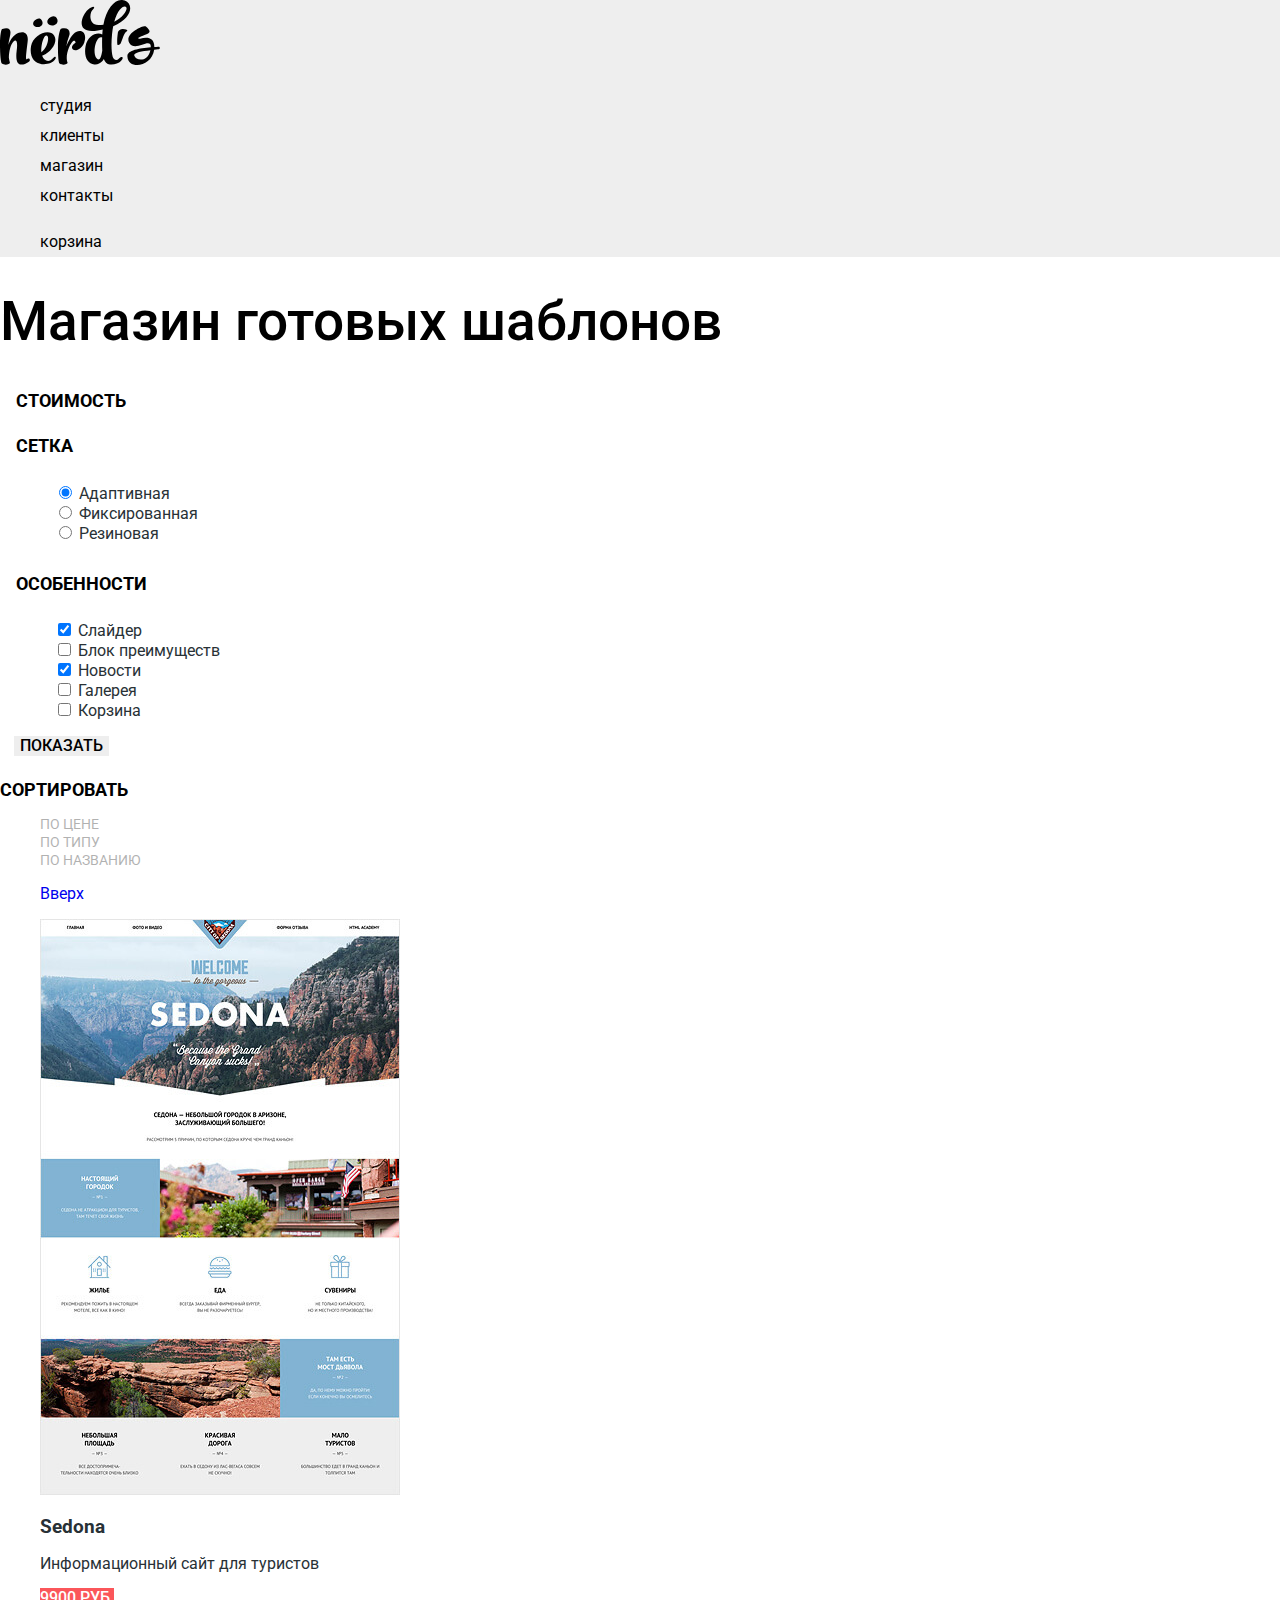
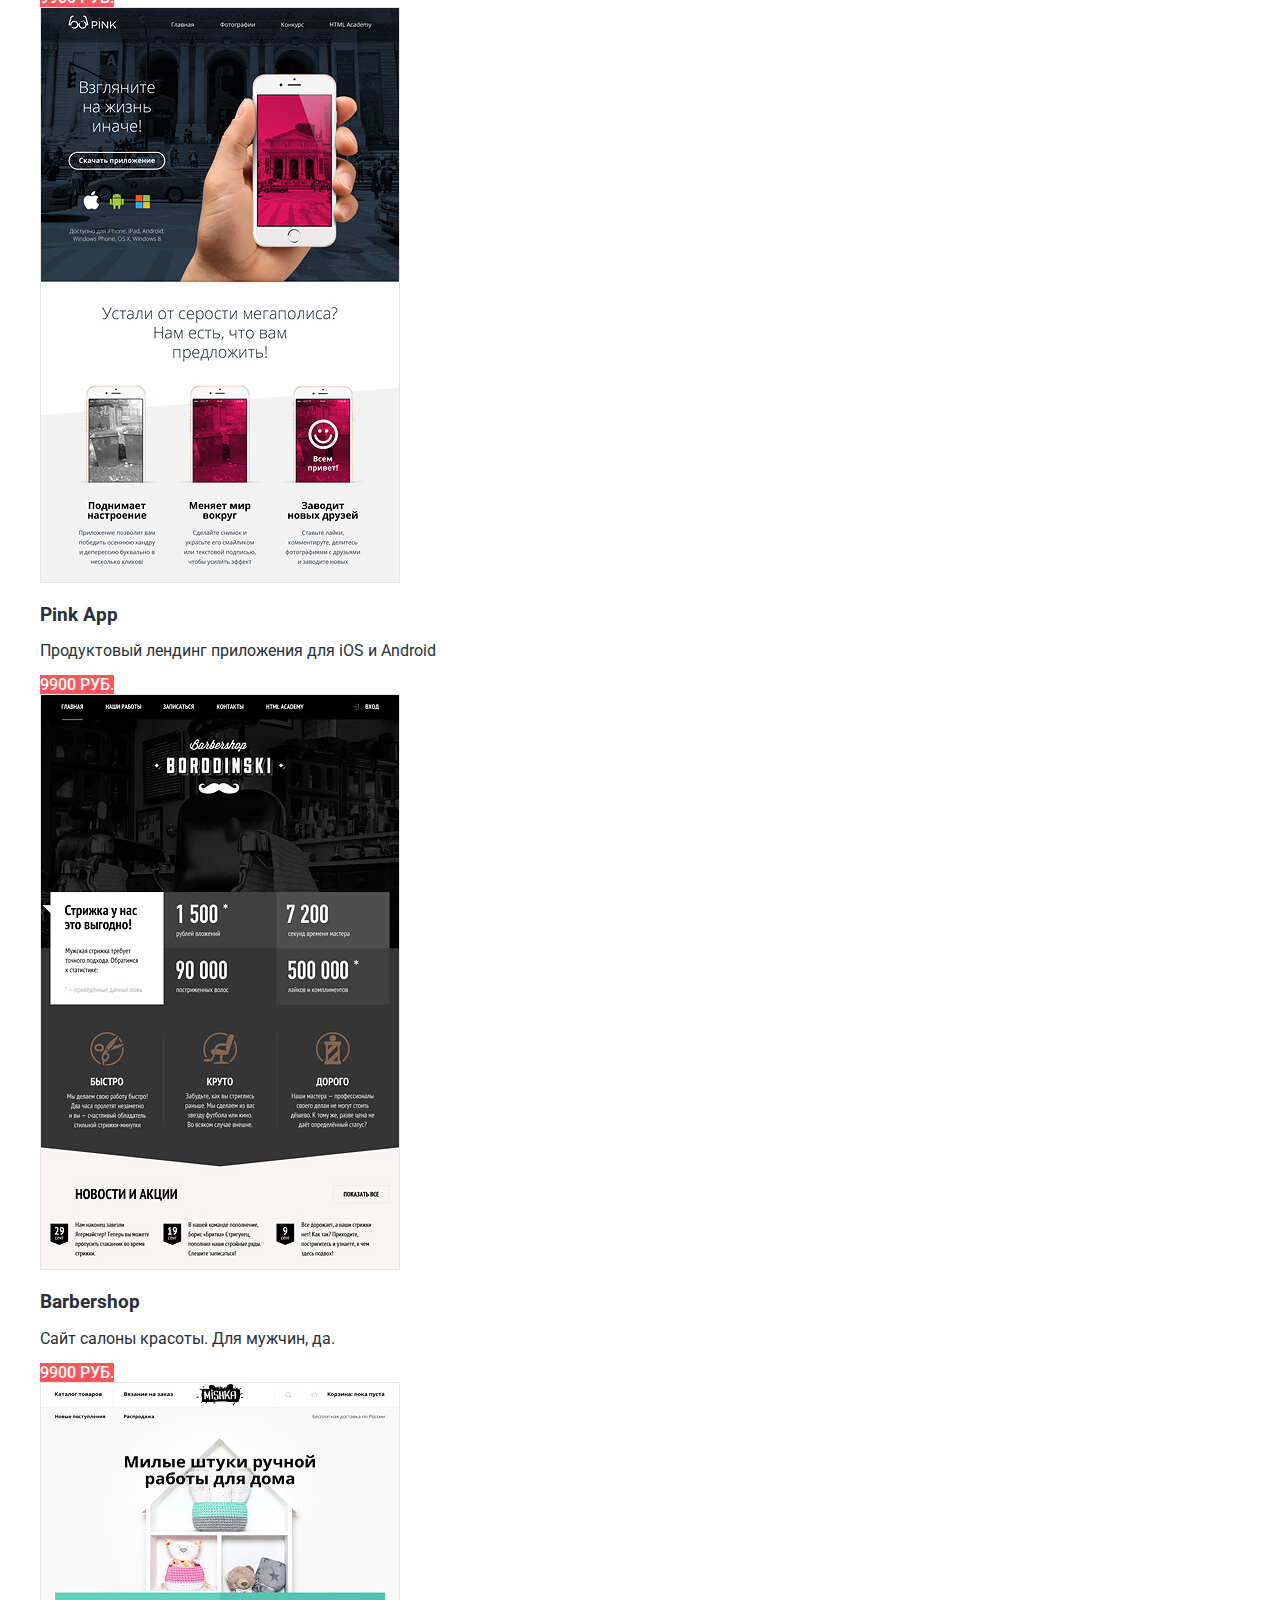
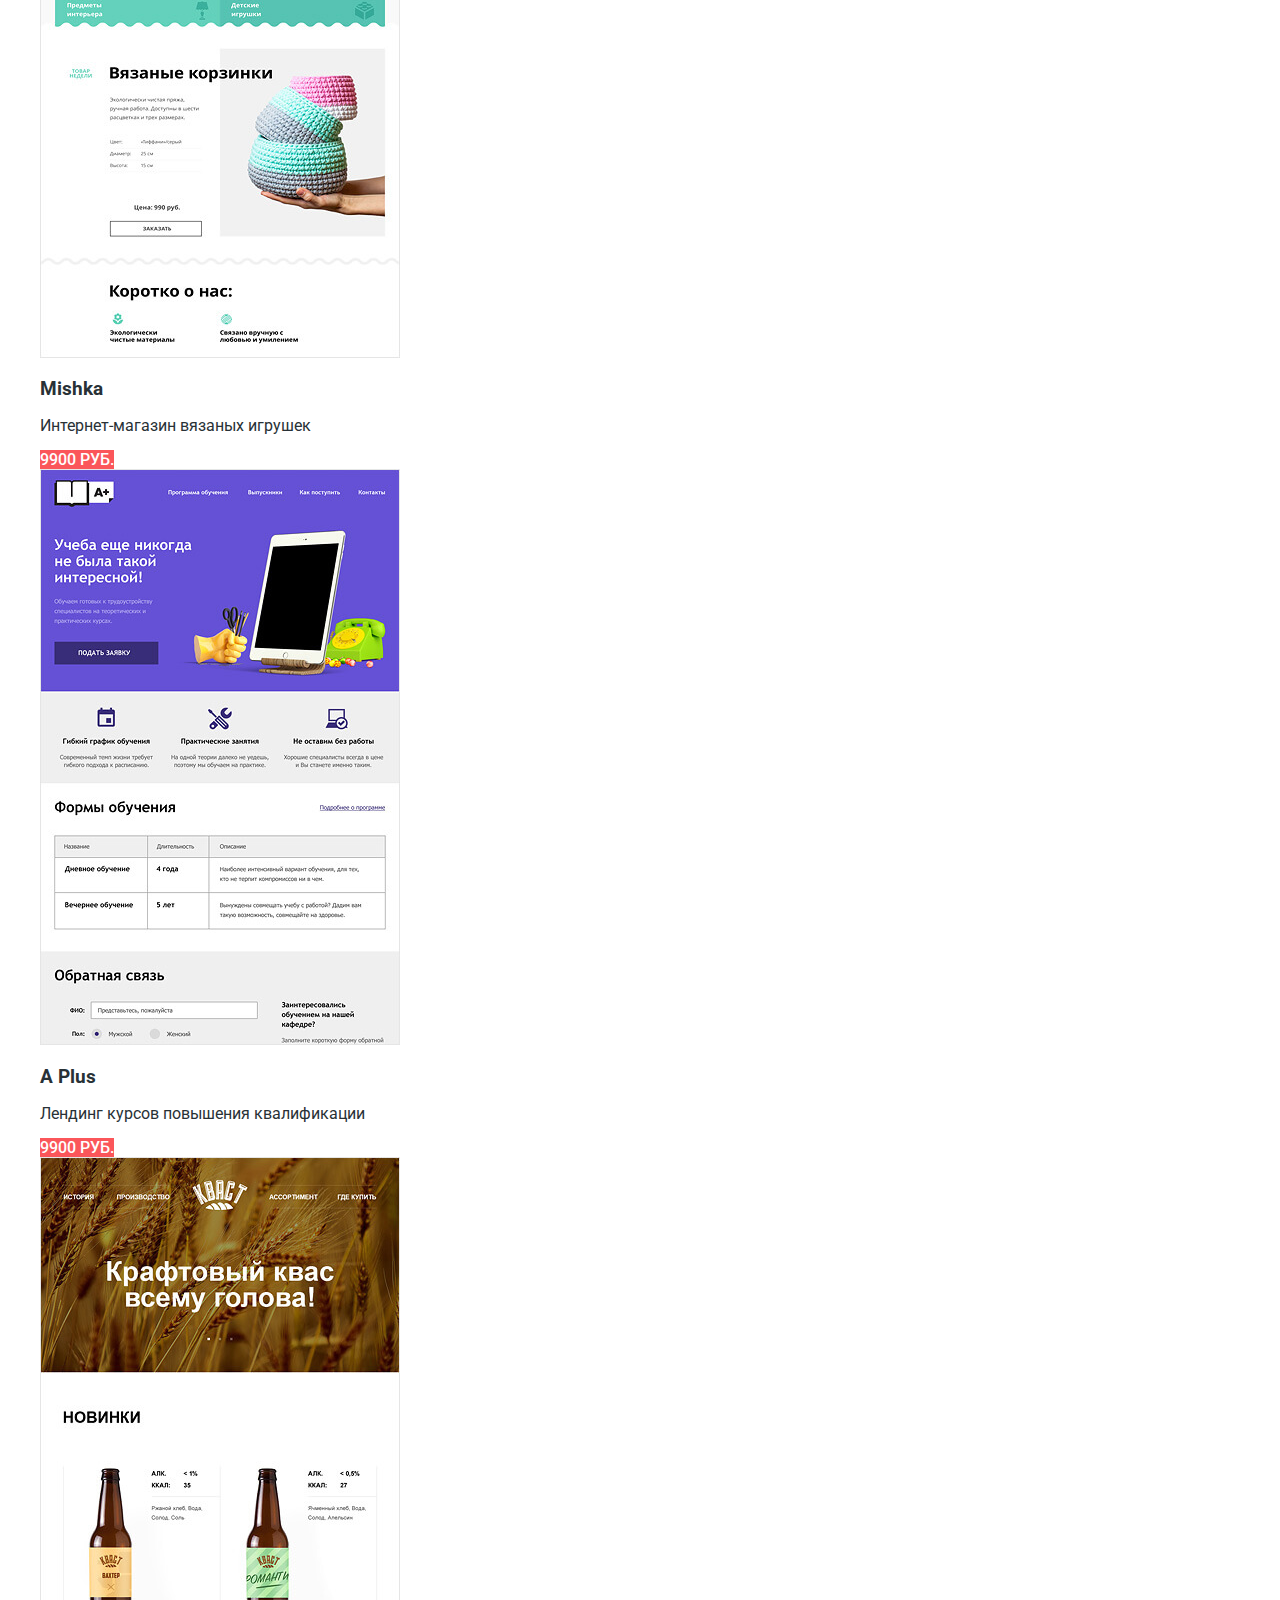
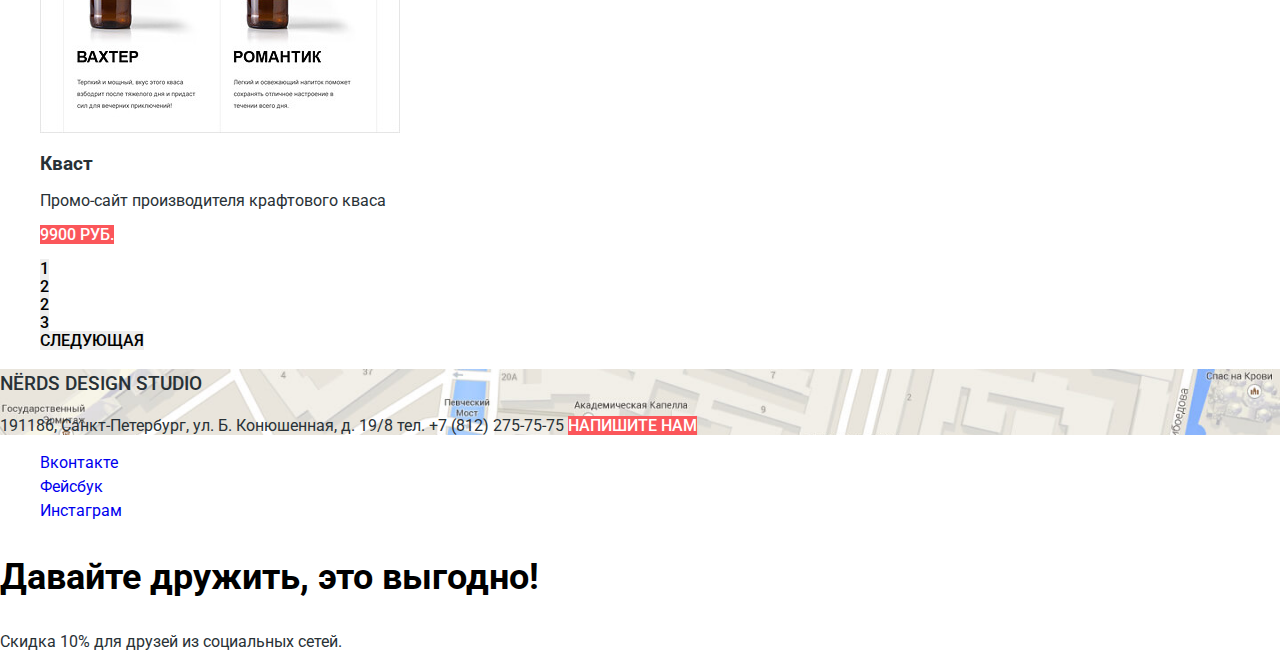
==== catalog.html @ 35319eb2 "2" ====
<!DOCTYPE html>
<html lang="ru">
	<head>
		<meta charset="UTF-8">
		<title>Дизайн студия Нёрдс - Каталог</title>
		<link href="https://fonts.googleapis.com/css?family=Roboto:400,500,700&amp;subset=cyrillic" rel="stylesheet">
		<link href="css/normalize.css" rel="stylesheet">
		<link href="css/style.css" rel="stylesheet">
	</head>
	<body class="inner-page">
		<header class="main-header">
			<nav class="main-nav">
				<a class="main-header-logo" href="index.html"><img src="img/logo.svg" width="160" height="65" alt="Логотип дизайн студии Нёрдс"></a>
				<ul class="site-nav">
					<li><a href="#">студия</a></li>
					<li><a href="#">клиенты</a></li>
					<li><a>магазин</a></li>
					<li><a href="#">контакты</a></li>
				</ul>
				<ul class="user-nav">
					<li><a href="#">корзина</a></li>
				</ul>
			</nav>
		</header>
		<main class="container">
			<h1>Магазин готовых шаблонов</h1>
			<section class="filters">
				<h2 class="invisible">Фильтры товаров</h2>
				<form class="filter" method="get" action="https://echo.htmlacademy.ru">
					<fieldset>
						<legend>Стоимость</legend>
					</fieldset>
					<fieldset>
						<legend>Сетка</legend>
						<ul class="filter-list">
							<li class="filter-option">
								<input class="filter-input" type="radio" name="layout" value="adaptive" id="filter-adaptive" checked>
                <label for="filter-adaptive">Адаптивная</label>
							</li>
							<li class="filter-option">
								<input class="filter-input" type="radio" name="layout" value="fixed" id="filter-fixed">
                <label for="filter-fixed">Фиксированная</label>
							</li>
							<li class="filter-option">
								<input class="filter-input" type="radio" name="layout" value="responsive" id="filter-responsive">
                <label for="filter-responsive">Резиновая</label>
							</li>
						</ul>
					</fieldset>
					<fieldset>
						<legend>Особенности</legend>
						<ul class="filter-list">
							<li class="filter-option">
								<input class="filter-input" type="checkbox" name="slider" id="filter-slider" checked>
								<label for="filter-slider">Слайдер</label>
							</li>
							<li class="filter-option">
								<input class="filter-input" type="checkbox" name="features" id="filter-features">
								<label for="filter-features">Блок преимуществ</label>
							</li>
							<li class="filter-option">
								<input class="filter-input" type="checkbox" name="news" id="filter-news" checked>
								<label for="filter-news">Новости</label>
							</li>
							<li class="filter-option">
								<input class="filter-input" type="checkbox" name="galery" id="filter-galery">
								<label for="filter-galery">Галерея</label>
							</li>
							<li class="filter-option">
								<input class="filter-input" type="checkbox" name="cart" id="filter-cart">
								<label for="filter-cart">Корзина</label>
							</li>
						</ul>
						<button type="submit" class="btn filter-btn">Показать</button>
					</fieldset>
				</form>
			</section>
			<section class="sorting">
				<h2>Сортировать</h2>
				<ul class="sorting-list">
					<li class="sorting-item"><a href="#">по цене</a></li>
					<li class="sorting-item"><a href="#">по типу</a></li>
					<li class="sorting-item"><a href="#">по названию</a></li>
				</ul>
				<ul class="sorting-control">
					<li><a href="#" class="sort-down">Вверх</a></li>
					<li><a href="#" class="sort-up"></a></li> 
				</ul>
			</section>
			<section class="catalog">
				<h2 class="invisible">Каталог</h2>
				<ul class="catalog-list">
					<li class="catalog-item">
						<img src="img/img-sedona.jpg" width="360" height="597" alt="Макет сайта Sedona">
						<div class="item-details">
							<h3>Sedona</h3>
							<p>Информационный сайт для туристов</p>
							<a class="btn price-btn" href="#">9900 pуб.</a>
						</div>
					</li>
					<li class="catalog-item">
						<img src="img/img-pink.jpg" width="360" height="597" alt="Макет сайта Pink App">
						<div class="item-details">
							<h3>Pink App</h3>
							<p>Продуктовый лендинг приложения для iOS и Android</p>
							<a class="btn price-btn" href="#">9900 pуб.</a>
						</div>
					</li>
					<li class="catalog-item">
						<img src="img/img-barbershop.jpg" width="360" height="597" alt="Макет сайта Barbershop Borodinski">
						<div class="item-details">
							<h3>Barbershop</h3>
							<p>Сайт салоны красоты. Для мужчин, да.</p>
							<a class="btn price-btn" href="#">9900 pуб.</a>
						</div>
					</li>
					<li class="catalog-item">
						<img src="img/img-mishka.jpg" width="360" height="597" alt="Макет сайта Mishka">
						<div class="item-details">
							<h3>Mishka</h3>
							<p>Интернет-магазин вязаных игрушек</p>
							<a class="btn price-btn" href="#">9900 pуб.</a>
						</div>
					</li>
					<li class="catalog-item">
						<img src="img/img-aplus.jpg" width="360" height="597" alt="Макет сайта A Plus">
						<div class="item-details">
							<h3>A Plus</h3>
							<p>Лендинг курсов повышения квалификации</p>
							<a class="btn price-btn" href="#">9900 pуб.</a>
						</div>
					</li>
					<li class="catalog-item">
						<img src="img/img-kvast.jpg" width="360" height="597" alt="Макет сайта Кваст">
						<div class="item-details">
							<h3>Кваст</h3>
							<p>Промо-сайт производителя крафтового кваса</p>
							<a class="btn price-btn" href="#">9900 pуб.</a>
						</div>
					</li>
				</ul>
				<ul class="pagination-list">
					<li><a class="btn" href="#">1</a></li>
					<li><a class="btn" href="#">2</a></li>
					<li><a class="btn" href="#">2</a></li>
					<li><a class="btn" href="#">3</a></li>
					<li><a class="btn next-page" href="#">Следующая</a></li>
				</ul>
			</section>
			<section class="map">
				<h2 class="invisible">Карта проезда</h2>
				<div class="address-box">
					<h3>NЁRDS DESIGN STUDIO</h3>
					<span>191186, Санкт-Петербург, ул. Б. Конюшенная, д. 19/8</span>
					<span>тел. +7 (812) 275-75-75</span>
					<a class="btn modal-btn" href="write-us">Напишите нам</a>
				</div>
			</section>
		</main>
		<footer class="main-footer">
			<div class="footer-socials">
				<ul class="social-list">
					<li><a class="social-btn" href="#">Вконтакте</a></li>
					<li><a class="social-btn" href="#">Фейсбук</a></li>
					<li><a class="social-btn" href="#">Инстаграм</a></li>
				</ul>
			</div>
			<div class="footer-promo">
				<p class="bold-text">Давайте дружить, это выгодно!</p>
				<p>Скидка 10% для друзей из социальных сетей.</p>
			</div>
		</footer>
	</body>
</html>
---- css/style.css ----
body {
	margin: 0;
	padding: 0;

	font-family: "Roboto", sans-serif;
	font-size: 16px;
	line-height: 24px;
	font-weight: 400;
	color: #283136;
	
	background-color: #fff;
}

/***********************************Общие стили***********************************/

a {
	text-decoration: none;
}

.btn {
	font: inherit;
	text-transform: uppercase;
	line-height: 18px;
	font-weight: 500;
	color: #fff;
	
	background-color: #fb565a;
}

.btn:hover,
.btn:focus {
	background-color: #e74246;
}

.btn:active {
	color: rgba(255,255,255,0.3);
	
	background-color: #d7373b;
	box-shadow: inset 0 3px 0 rgba(0,1,1,0.1);
}

img {
  max-width: 100%;
  height: auto;
}

.invisible:not(:focus):not(:active),
input[type="checkbox"].invisible,
input[type="radio"].invisible,
.invisible:not(:focus):active {
  position: absolute;

  width: 1px;
  height: 1px;
  margin: -1px;
  border: 0;
  padding: 0;

  white-space: nowrap;

  -webkit-clip-path: inset(100%);

          clip-path: inset(100%);
  clip: rect(0 0 0 0);
  overflow: hidden;
}
/***********************************Футер***********************************/

.main-nav {
	line-height: 30px;	

	background-color: #eee;
}

.site-nav,
.user-nav {
	list-style: none;
}

.main-nav a {
	color: #000;
}

.site-nav a:hover,
.user-nav a:hover,
.site-nav a:focus,
.user-nav a:focus {
	color: #fb565a;
}

.site-nav a:active,
.user-nav a:active {
	color: #000;
	opacity: 0.3;
}

/********************************Слайдер - Преимущества************************/

.slider {
	background-color: #eee;
}

.slider-list {
	list-style: none;
}

.slider-list h3 {
	font-size: 55px;
	line-height: 55px;
	font-weight: 500;
	color: #000;
}

/****************************************Наши услуги************************/

.service-list {
	list-style: none;
	
	border-bottom: 2px solid #eeeeee;
}

.service-list h3 {
	font-size: 24px;
	line-height: 30px;
	font-weight: 700;
	text-transform: uppercase;
	color: #000;
}

.sevice-item:first-of-type .service-btn{
	background-color: #fb565a;
}

.sevice-item:first-of-type .service-btn:hover,
.sevice-item:first-of-type .service-btn:focus {
	background-color: #e74246;
}

.sevice-item:first-of-type .service-btn:active {
	background-color: #d7373b;
}

.sevice-item:nth-of-type(2) .service-btn{
	background-color: #00ca74;
}

.sevice-item:nth-of-type(2) .service-btn:hover,
.sevice-item:nth-of-type(2) .service-btn:focus {
	background-color: #00bc6c;
}

.sevice-item:nth-of-type(2) .service-btn:active {
	background-color: #00aa62;
}

.sevice-item:last-of-type .service-btn{
	background-color: #efc84a;
}

.sevice-item:last-of-type .service-btn:hover,
.sevice-item:last-of-type .service-btn:focus {
	background-color: #eab534;
}

.sevice-item:last-of-type .service-btn:active {
	background-color: #e5a722;
}

/******************************Коротко о дизайн студии Нёрдс************************/

.tagline {
	font-size: 45px;
	line-height: 45px;
	font-weight: 500;
	color: #000;
}

.studio-about h3 {
	text-transform: uppercase;
	color: #000;
}

.order-list,
.number-list {
	list-style: none;
}

.number-list .percent {
	font-size: 45px;
	line-height: 10,06px;
	font-weight: 700;
	color: #000;
}

.logo-list {
	list-style: none;
	border-top: 2px solid #eeeeee;
	border-bottom: 2px solid #eeeeee;
}


/******************************Каталог**********************************/
.inner-page .container {
	line-height: 18px;
}

.inner-page h1 {
	font-size: 55px;
	line-height: 55px;
	color: #000;
	font-weight: 500;
}

/******************************Каталог-Фильтры**********************************/

.filter {
}

.filter fieldset {
	border: none;
}

.filter legend {
	font-size: 18px;
	line-height: 30px;
	color: #000;
	font-weight: 700;
	text-transform: uppercase;
}

.filter .filter-list {
	list-style: none;
}

.filter-btn {
	color: #000;
	
	background-color: #eee;
	border: none;
}

.filter-btn:hover,
.filter-btn:focus {
	background-color: #dfdfdf;
}

.filter-btn:active {
	color: rgba(0,0,0,0.3);
	
	background-color: #d5d5d5;
}
/******************************Каталог-Сортировка********************************/

.sorting h2 {
	font-size: 18px;
	line-height: 18px;
	color: #000;
	font-weight: 700;
	text-transform: uppercase;
}

.sorting-list,
.sorting-control {
	list-style: none;
}

.sorting-item a {
	color: #000;
	font-size: 14px;
	text-transform: uppercase;
	opacity: 0.3;
}

.sorting-item a:hover,
.sorting-item a:focus {
	opacity: 0.6;
}

.sorting-item a:active {
	opacity: 1;
}

/******************************Каталог-Каталог********************************/

.catalog-list {
	list-style: none;
}

.pagination-list {
	list-style: none;
}

.pagination-list .btn {
	color: #000;
	
	background-color: #eee;
}

.pagination-list .btn:hover,
.pagination-list .btn:focus {
	background-color: #dfdfdf;
}

.pagination-list .btn:active {
	color: rgba(0,0,0,0.3);
	
	background-color: #d5d5d5;
}

/******************************Карта**********************************/

.map {
	background-color: #eee;
	background-image: url("../img/map.jpg");
	background-position: 0 0;
	background-repeat: no-repeat;
	background-size: cover;
}

.address-box h3 {
	line-height: 30px;
	font-weight: 500;
	text-transform: uppercase;
}
/******************************Футер**********************************/

.social-list {
	list-style: none;
}


.footer-promo .bold-text {
	color: #000;
	font-size: 36px;
	line-height: 36px;
	font-weight: 700;
}

.footer-promo p {
	line-height: 22px;
}
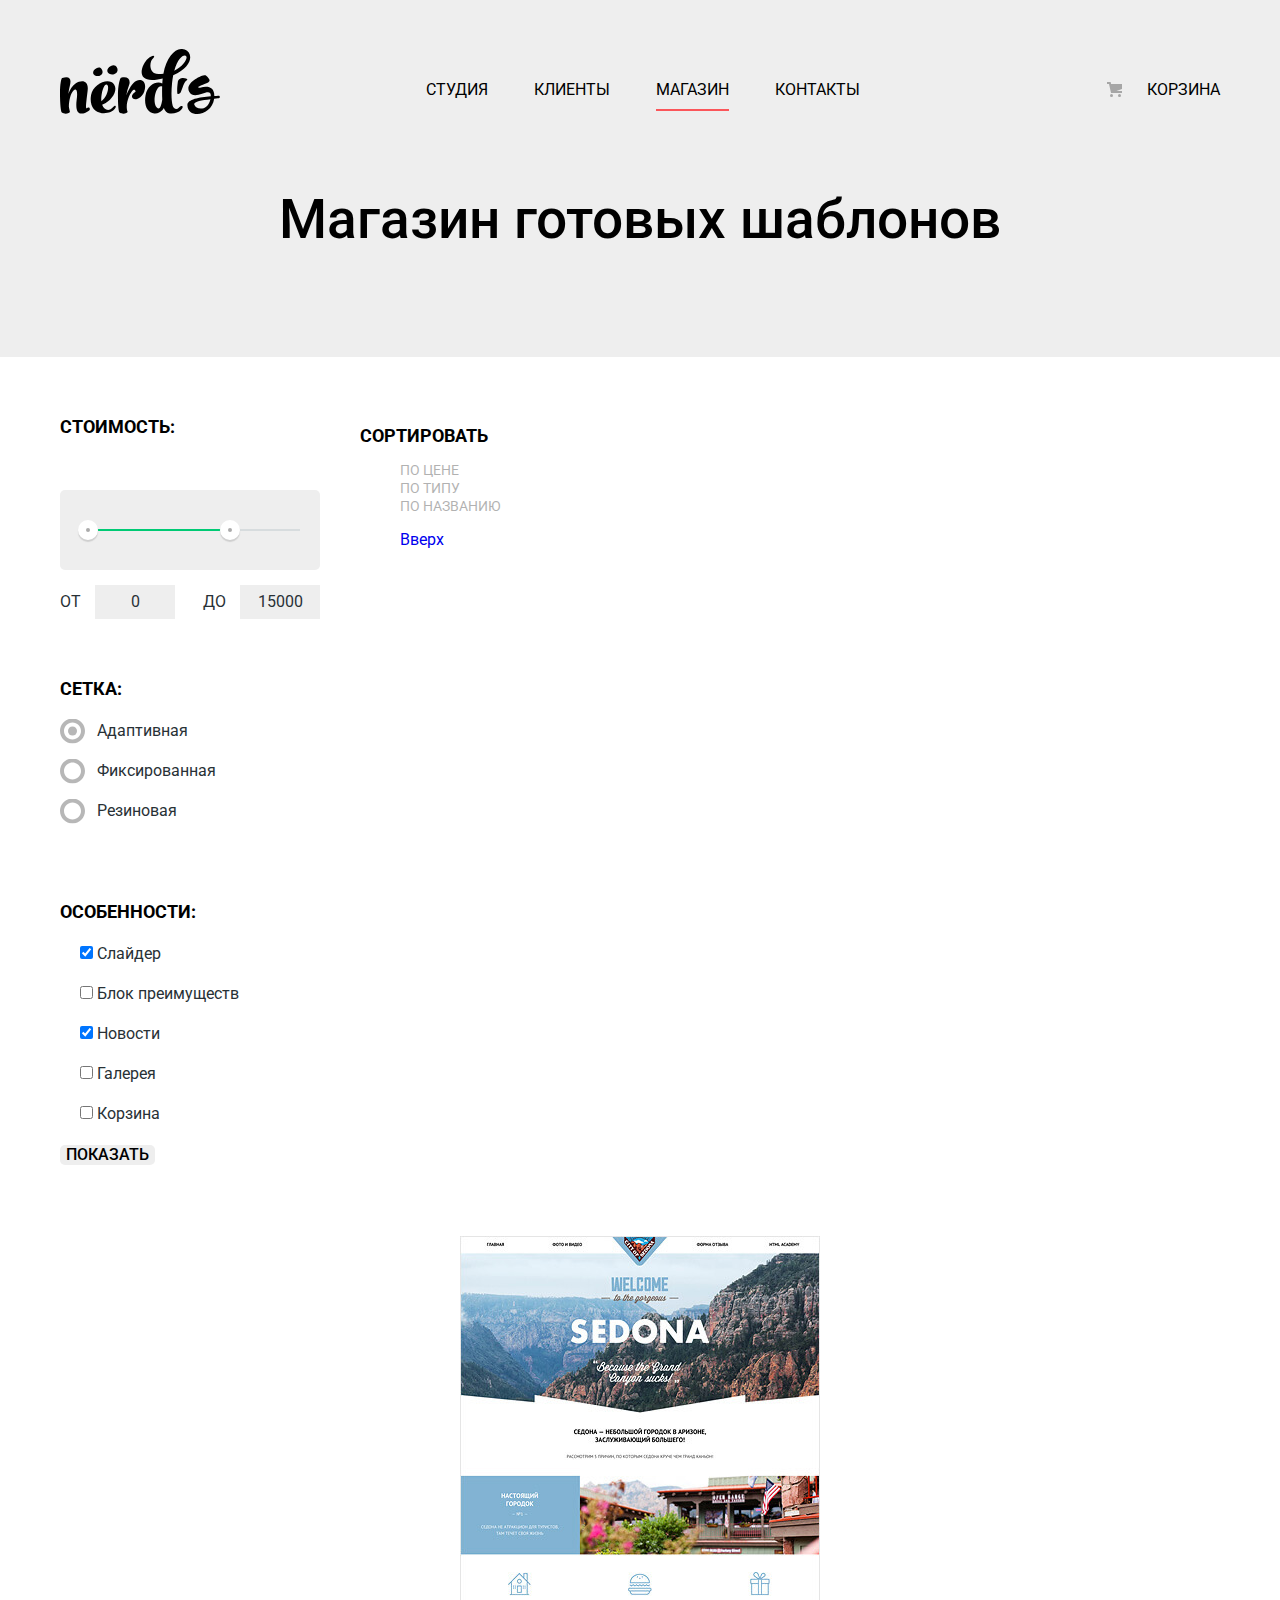
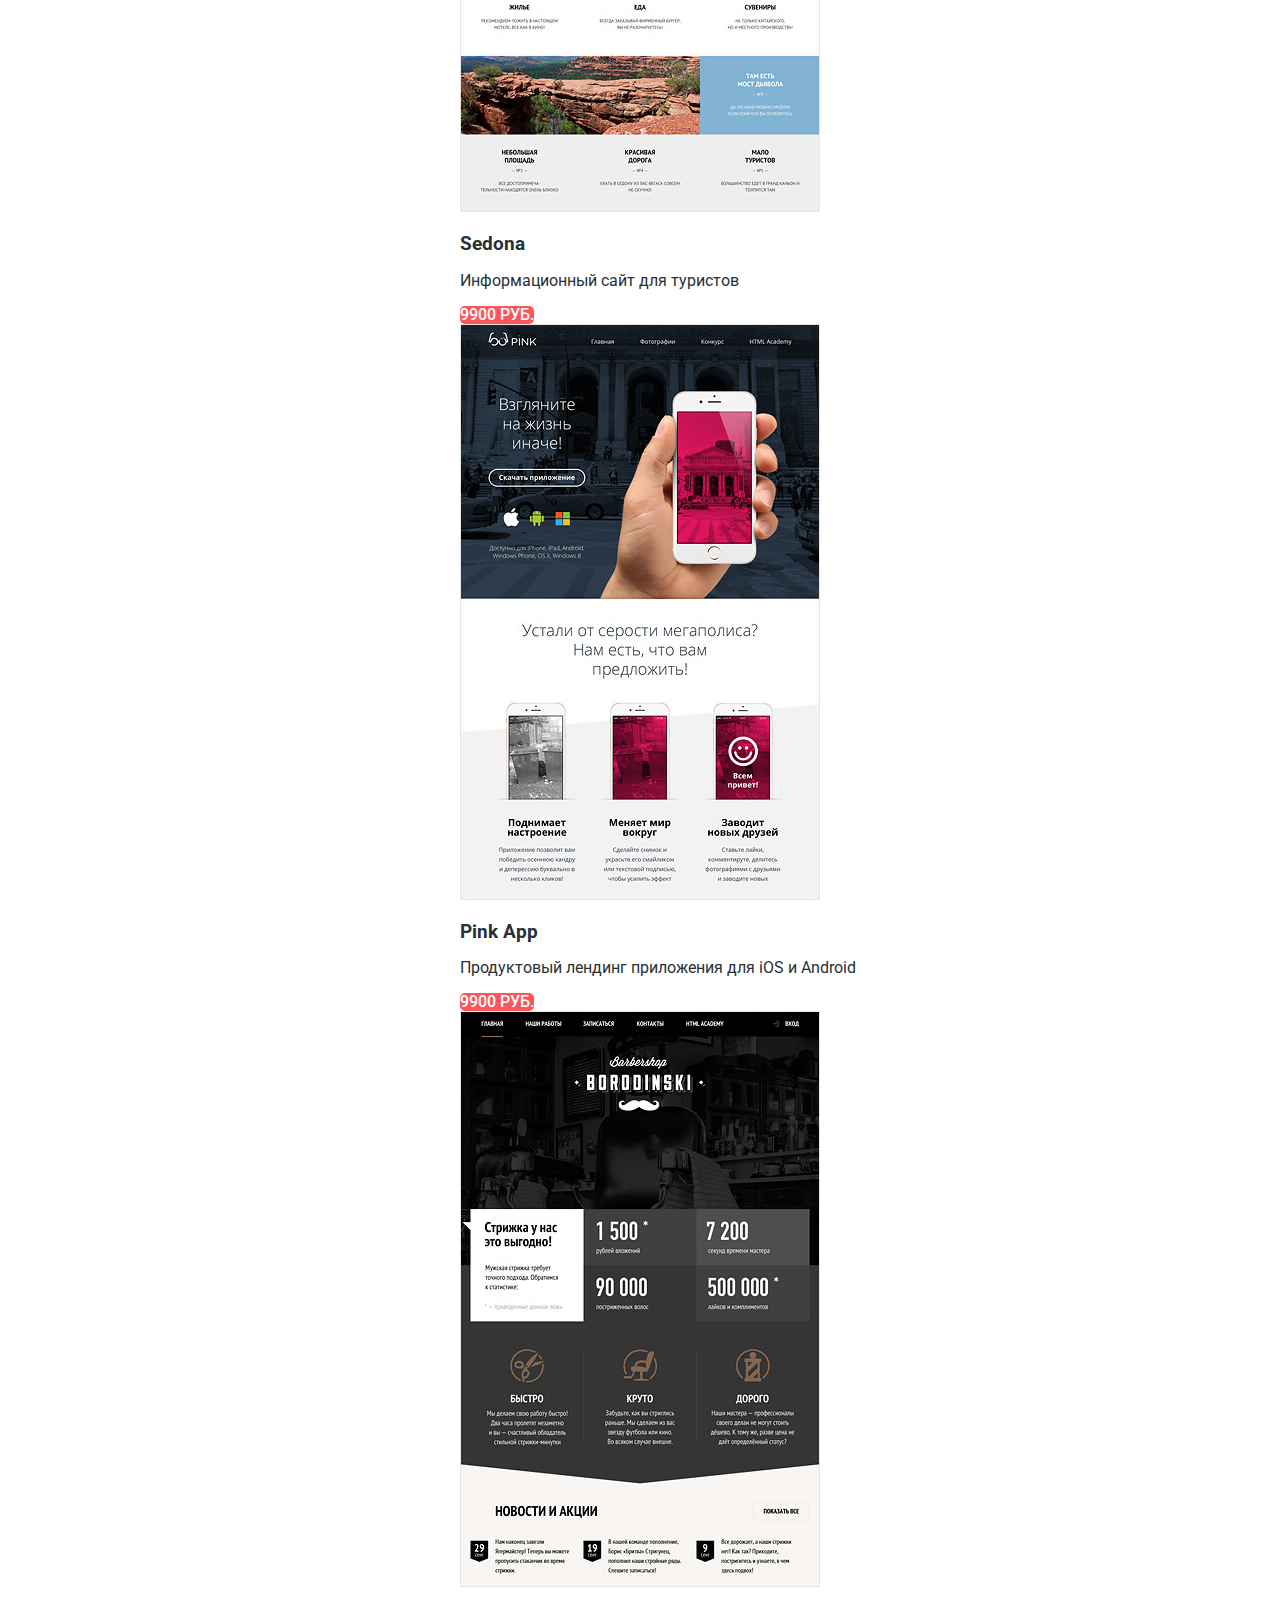
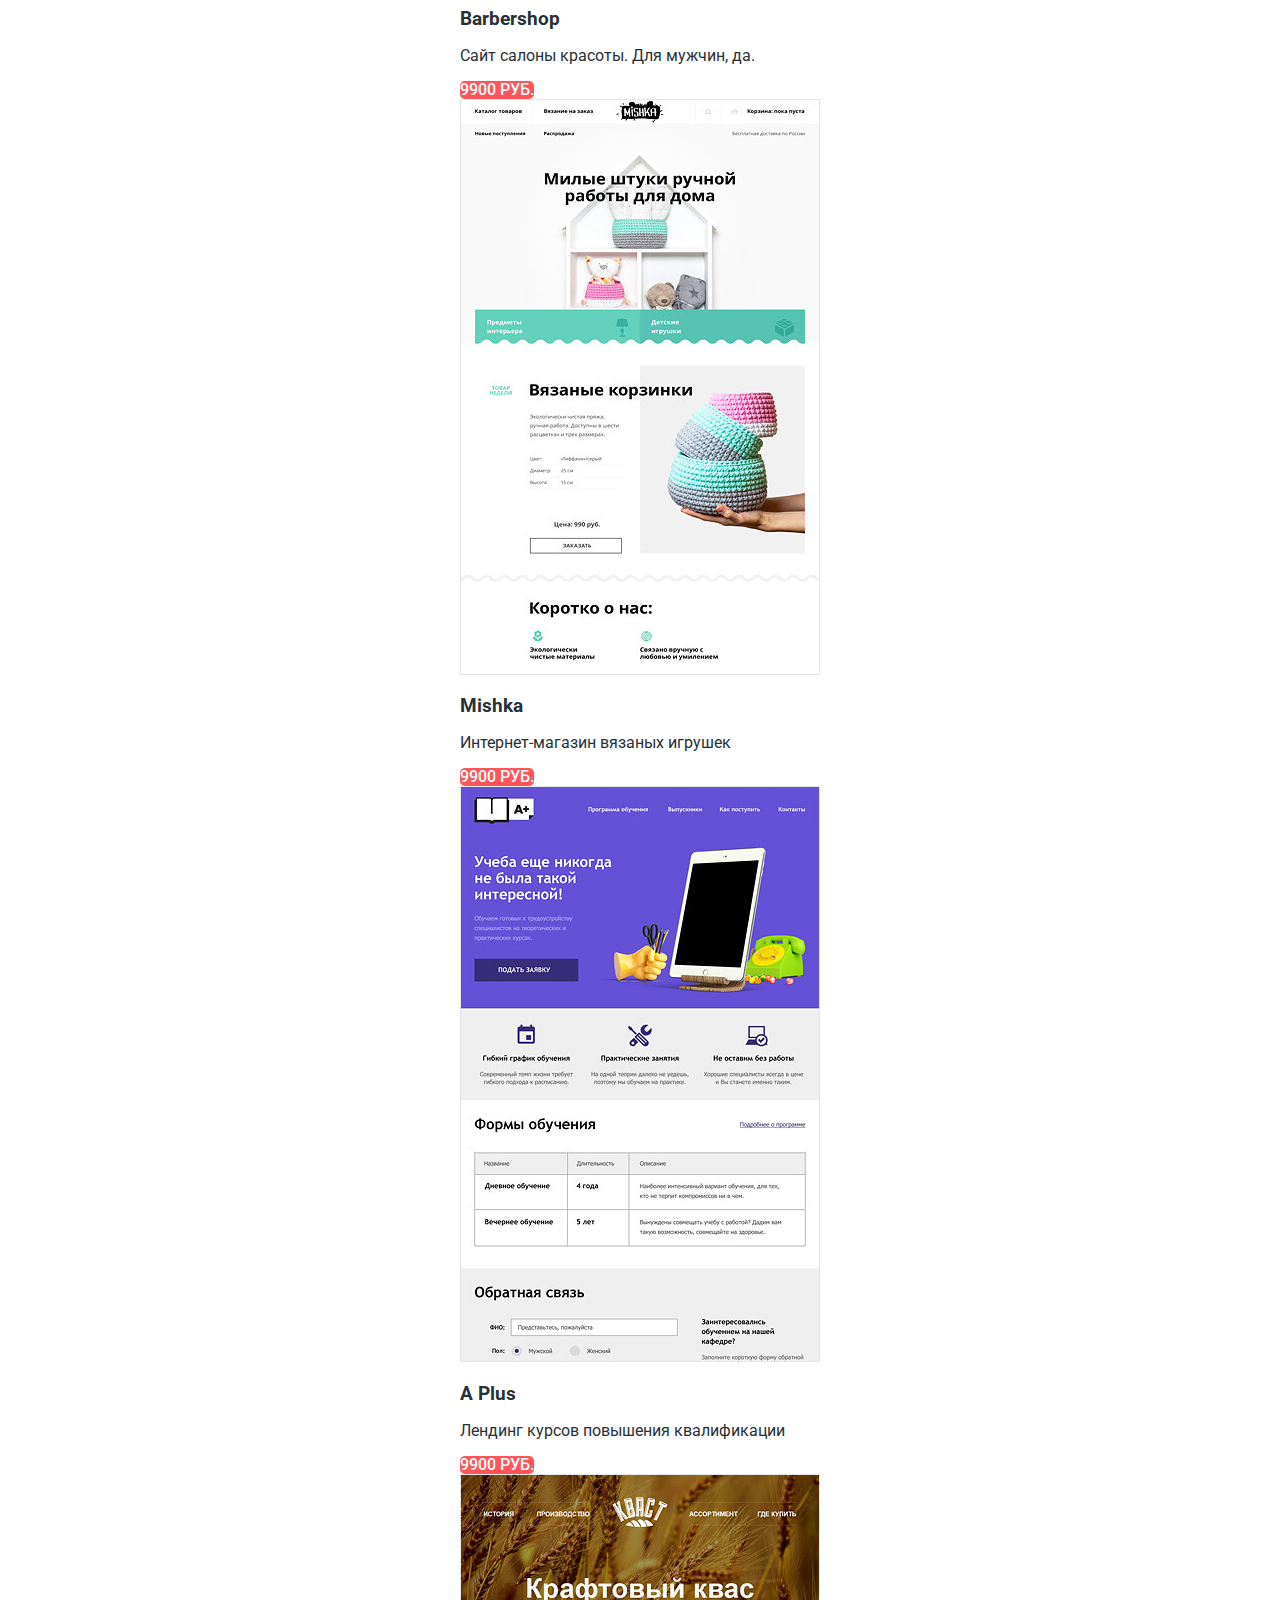
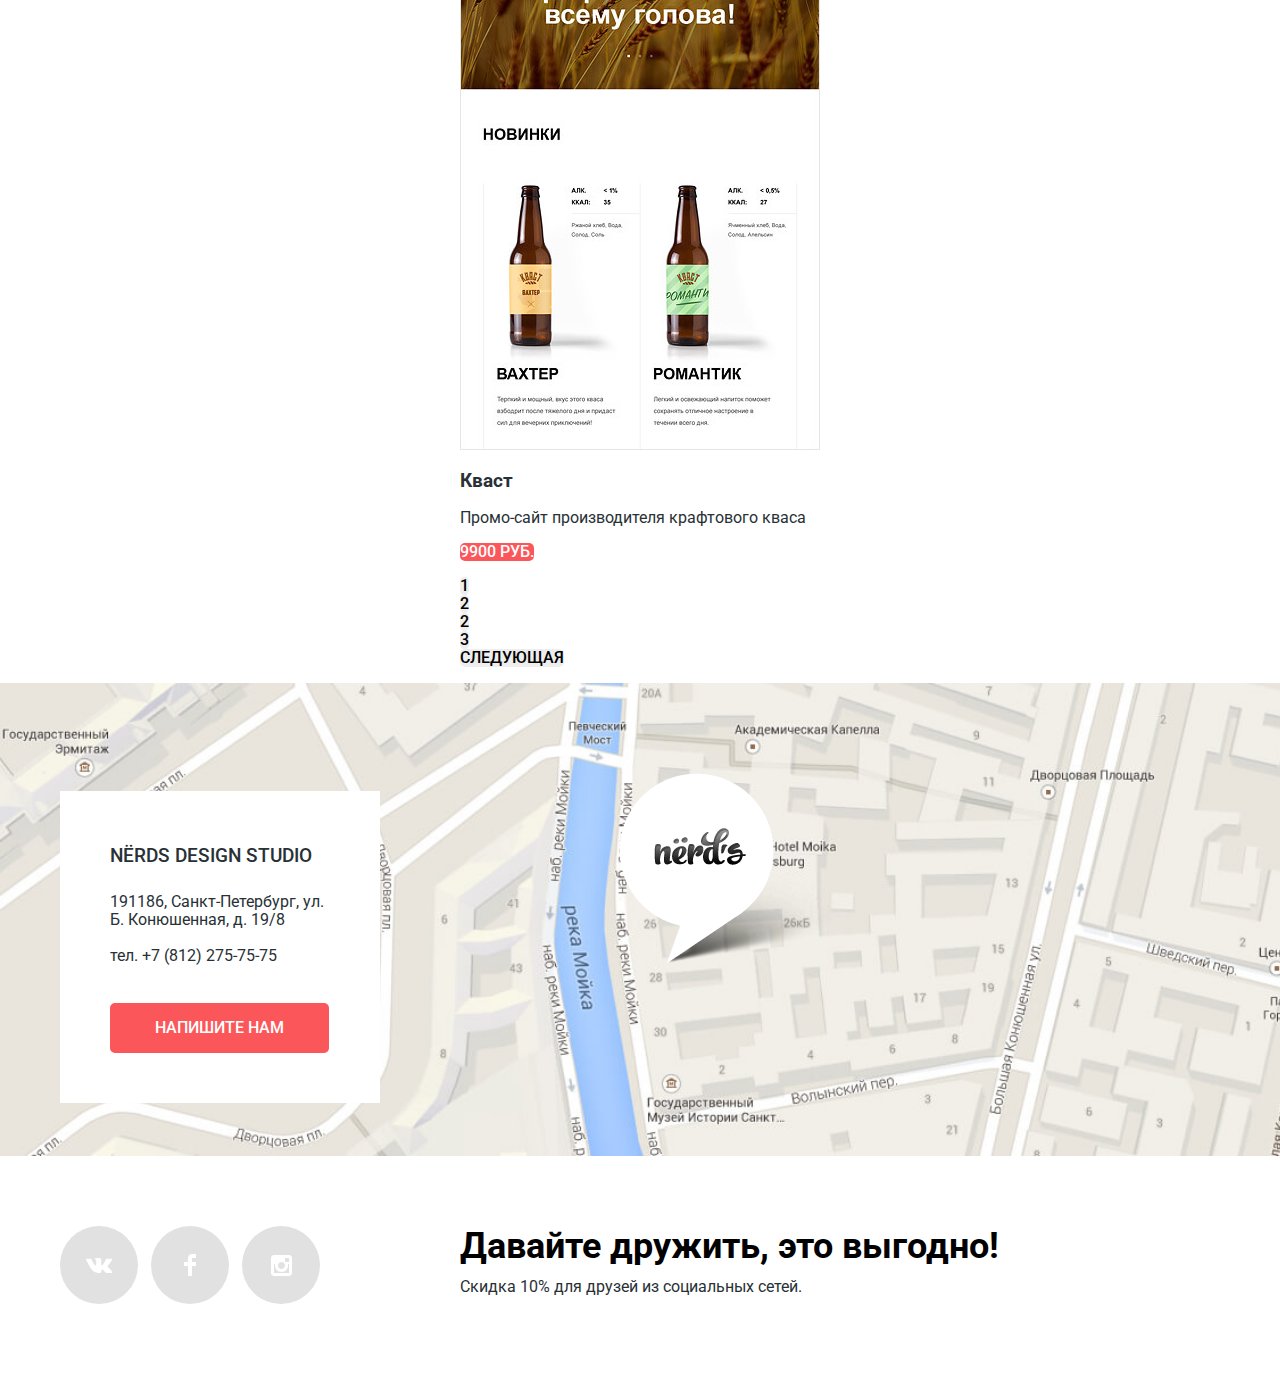
==== commit 0be2d35c: "промежуточный коммит" ====
--- a/catalog.html
+++ b/catalog.html
@@ -14,157 +14,187 @@
 				<ul class="site-nav">
 					<li><a href="#">студия</a></li>
 					<li><a href="#">клиенты</a></li>
-					<li><a>магазин</a></li>
+					<li><a class="current">магазин</a></li>
 					<li><a href="#">контакты</a></li>
 				</ul>
 				<ul class="user-nav">
-					<li><a href="#">корзина</a></li>
+					<li><a class="cart-link" href="#">корзина</a></li>
 				</ul>
 			</nav>
 		</header>
 		<main class="container">
 			<h1>Магазин готовых шаблонов</h1>
-			<section class="filters">
-				<h2 class="invisible">Фильтры товаров</h2>
-				<form class="filter" method="get" action="https://echo.htmlacademy.ru">
-					<fieldset>
-						<legend>Стоимость</legend>
-					</fieldset>
-					<fieldset>
-						<legend>Сетка</legend>
-						<ul class="filter-list">
-							<li class="filter-option">
-								<input class="filter-input" type="radio" name="layout" value="adaptive" id="filter-adaptive" checked>
-                <label for="filter-adaptive">Адаптивная</label>
-							</li>
-							<li class="filter-option">
-								<input class="filter-input" type="radio" name="layout" value="fixed" id="filter-fixed">
-                <label for="filter-fixed">Фиксированная</label>
-							</li>
-							<li class="filter-option">
-								<input class="filter-input" type="radio" name="layout" value="responsive" id="filter-responsive">
-                <label for="filter-responsive">Резиновая</label>
-							</li>
-						</ul>
-					</fieldset>
-					<fieldset>
-						<legend>Особенности</legend>
-						<ul class="filter-list">
-							<li class="filter-option">
-								<input class="filter-input" type="checkbox" name="slider" id="filter-slider" checked>
-								<label for="filter-slider">Слайдер</label>
-							</li>
-							<li class="filter-option">
-								<input class="filter-input" type="checkbox" name="features" id="filter-features">
-								<label for="filter-features">Блок преимуществ</label>
-							</li>
-							<li class="filter-option">
-								<input class="filter-input" type="checkbox" name="news" id="filter-news" checked>
-								<label for="filter-news">Новости</label>
-							</li>
-							<li class="filter-option">
-								<input class="filter-input" type="checkbox" name="galery" id="filter-galery">
-								<label for="filter-galery">Галерея</label>
-							</li>
-							<li class="filter-option">
-								<input class="filter-input" type="checkbox" name="cart" id="filter-cart">
-								<label for="filter-cart">Корзина</label>
-							</li>
-						</ul>
-						<button type="submit" class="btn filter-btn">Показать</button>
-					</fieldset>
-				</form>
-			</section>
-			<section class="sorting">
-				<h2>Сортировать</h2>
-				<ul class="sorting-list">
-					<li class="sorting-item"><a href="#">по цене</a></li>
-					<li class="sorting-item"><a href="#">по типу</a></li>
-					<li class="sorting-item"><a href="#">по названию</a></li>
-				</ul>
-				<ul class="sorting-control">
-					<li><a href="#" class="sort-down">Вверх</a></li>
-					<li><a href="#" class="sort-up"></a></li> 
-				</ul>
-			</section>
-			<section class="catalog">
-				<h2 class="invisible">Каталог</h2>
-				<ul class="catalog-list">
-					<li class="catalog-item">
-						<img src="img/img-sedona.jpg" width="360" height="597" alt="Макет сайта Sedona">
-						<div class="item-details">
-							<h3>Sedona</h3>
-							<p>Информационный сайт для туристов</p>
-							<a class="btn price-btn" href="#">9900 pуб.</a>
-						</div>
-					</li>
-					<li class="catalog-item">
-						<img src="img/img-pink.jpg" width="360" height="597" alt="Макет сайта Pink App">
-						<div class="item-details">
-							<h3>Pink App</h3>
-							<p>Продуктовый лендинг приложения для iOS и Android</p>
-							<a class="btn price-btn" href="#">9900 pуб.</a>
-						</div>
-					</li>
-					<li class="catalog-item">
-						<img src="img/img-barbershop.jpg" width="360" height="597" alt="Макет сайта Barbershop Borodinski">
-						<div class="item-details">
-							<h3>Barbershop</h3>
-							<p>Сайт салоны красоты. Для мужчин, да.</p>
-							<a class="btn price-btn" href="#">9900 pуб.</a>
-						</div>
-					</li>
-					<li class="catalog-item">
-						<img src="img/img-mishka.jpg" width="360" height="597" alt="Макет сайта Mishka">
-						<div class="item-details">
-							<h3>Mishka</h3>
-							<p>Интернет-магазин вязаных игрушек</p>
-							<a class="btn price-btn" href="#">9900 pуб.</a>
-						</div>
-					</li>
-					<li class="catalog-item">
-						<img src="img/img-aplus.jpg" width="360" height="597" alt="Макет сайта A Plus">
-						<div class="item-details">
-							<h3>A Plus</h3>
-							<p>Лендинг курсов повышения квалификации</p>
-							<a class="btn price-btn" href="#">9900 pуб.</a>
-						</div>
-					</li>
-					<li class="catalog-item">
-						<img src="img/img-kvast.jpg" width="360" height="597" alt="Макет сайта Кваст">
-						<div class="item-details">
-							<h3>Кваст</h3>
-							<p>Промо-сайт производителя крафтового кваса</p>
-							<a class="btn price-btn" href="#">9900 pуб.</a>
-						</div>
-					</li>
-				</ul>
-				<ul class="pagination-list">
-					<li><a class="btn" href="#">1</a></li>
-					<li><a class="btn" href="#">2</a></li>
-					<li><a class="btn" href="#">2</a></li>
-					<li><a class="btn" href="#">3</a></li>
-					<li><a class="btn next-page" href="#">Следующая</a></li>
-				</ul>
-			</section>
+			<div class="main-wrapper">
+				<section class="filters">
+					<h2 class="invisible">Фильтры товаров</h2>
+					<form class="filter" method="get" action="https://echo.htmlacademy.ru">
+						<fieldset class="filter-item">
+							<legend>Стоимость:</legend>
+							<div class="range-filter">
+								<div class="range-controls">
+									<div class="scale">
+										<div class="bar"></div>
+									</div>
+									<div class="tongle tongle-min"></div>
+									<div class="tongle tongle-max"></div>
+								</div>
+								<div class="price-controls">
+									<label class="min-price">от <input name="min-price" type="text" value="0"></label>
+									<label class="max-price">до <input name="min-price" type="text" value="15000"></label>
+								</div>
+							</div>
+						</fieldset>
+						<fieldset class="filter-item">
+							<legend>Сетка:</legend>
+							<ul class="filter-list">
+								<li class="filter-option">
+									<input type="radio" name="layout" value="adaptive" id="filter-adaptive" checked>
+									<label for="filter-adaptive">Адаптивная</label>
+								</li>
+								<li class="filter-option">
+									<input type="radio" name="layout" value="fixed" id="filter-fixed">
+									<label for="filter-fixed">Фиксированная</label>
+								</li>
+								<li class="filter-option">
+									<input type="radio" name="layout" value="responsive" id="filter-responsive">
+									<label for="filter-responsive">Резиновая</label>
+								</li>
+							</ul>
+						</fieldset>
+						<fieldset class="filter-item">
+							<legend>Особенности:</legend>
+							<ul class="filter-list">
+								<li class="filter-option">
+									<input type="checkbox" name="slider" id="filter-slider" checked>
+									<label for="filter-slider">Слайдер</label>
+								</li>
+								<li class="filter-option">
+									<input type="checkbox" name="features" id="filter-features">
+									<label for="filter-features">Блок преимуществ</label>
+								</li>
+								<li class="filter-option">
+									<input type="checkbox" name="news" id="filter-news" checked>
+									<label for="filter-news">Новости</label>
+								</li>
+								<li class="filter-option">
+									<input type="checkbox" name="galery" id="filter-galery">
+									<label for="filter-galery">Галерея</label>
+								</li>
+								<li class="filter-option">
+									<input type="checkbox" name="cart" id="filter-cart">
+									<label for="filter-cart">Корзина</label>
+								</li>
+							</ul>
+							<button type="submit" class="btn filter-btn">Показать</button>
+						</fieldset>
+					</form>
+				</section>
+				<section class="sorting">
+					<h2>Сортировать</h2>
+					<ul class="sorting-list">
+						<li class="sorting-item"><a href="#">по цене</a></li>
+						<li class="sorting-item"><a href="#">по типу</a></li>
+						<li class="sorting-item"><a href="#">по названию</a></li>
+					</ul>
+					<ul class="sorting-control">
+						<li><a href="#" class="sort-down">Вверх</a></li>
+						<li><a href="#" class="sort-up"></a></li> 
+					</ul>
+				</section>
+				<section class="catalog">
+					<h2 class="invisible">Каталог</h2>
+					<ul class="catalog-list">
+						<li class="catalog-item">
+							<img src="img/img-sedona.jpg" width="360" height="597" alt="Макет сайта Sedona">
+							<div class="item-details">
+								<h3>Sedona</h3>
+								<p>Информационный сайт для туристов</p>
+								<a class="btn price-btn" href="#">9900 pуб.</a>
+							</div>
+						</li>
+						<li class="catalog-item">
+							<img src="img/img-pink.jpg" width="360" height="597" alt="Макет сайта Pink App">
+							<div class="item-details">
+								<h3>Pink App</h3>
+								<p>Продуктовый лендинг приложения для iOS и Android</p>
+								<a class="btn price-btn" href="#">9900 pуб.</a>
+							</div>
+						</li>
+						<li class="catalog-item">
+							<img src="img/img-barbershop.jpg" width="360" height="597" alt="Макет сайта Barbershop Borodinski">
+							<div class="item-details">
+								<h3>Barbershop</h3>
+								<p>Сайт салоны красоты. Для мужчин, да.</p>
+								<a class="btn price-btn" href="#">9900 pуб.</a>
+							</div>
+						</li>
+						<li class="catalog-item">
+							<img src="img/img-mishka.jpg" width="360" height="597" alt="Макет сайта Mishka">
+							<div class="item-details">
+								<h3>Mishka</h3>
+								<p>Интернет-магазин вязаных игрушек</p>
+								<a class="btn price-btn" href="#">9900 pуб.</a>
+							</div>
+						</li>
+						<li class="catalog-item">
+							<img src="img/img-aplus.jpg" width="360" height="597" alt="Макет сайта A Plus">
+							<div class="item-details">
+								<h3>A Plus</h3>
+								<p>Лендинг курсов повышения квалификации</p>
+								<a class="btn price-btn" href="#">9900 pуб.</a>
+							</div>
+						</li>
+						<li class="catalog-item">
+							<img src="img/img-kvast.jpg" width="360" height="597" alt="Макет сайта Кваст">
+							<div class="item-details">
+								<h3>Кваст</h3>
+								<p>Промо-сайт производителя крафтового кваса</p>
+								<a class="btn price-btn" href="#">9900 pуб.</a>
+							</div>
+						</li>
+					</ul>
+					<ul class="pagination-list">
+						<li><a class="btn" href="#">1</a></li>
+						<li><a class="btn" href="#">2</a></li>
+						<li><a class="btn" href="#">2</a></li>
+						<li><a class="btn" href="#">3</a></li>
+						<li><a class="btn next-page" href="#">Следующая</a></li>
+					</ul>
+				</section>
+			</div>
 			<section class="map">
-				<h2 class="invisible">Карта проезда</h2>
-				<div class="address-box">
-					<h3>NЁRDS DESIGN STUDIO</h3>
-					<span>191186, Санкт-Петербург, ул. Б. Конюшенная, д. 19/8</span>
-					<span>тел. +7 (812) 275-75-75</span>
-					<a class="btn modal-btn" href="write-us">Напишите нам</a>
+				<div class="main-wrapper">
+					<h2 class="invisible">Карта проезда</h2>
+					<div class="address-box">
+						<h3>NЁRDS DESIGN STUDIO</h3>
+						<span>191186, Санкт-Петербург, ул. Б. Конюшенная, д. 19/8</span>
+						<span>тел. +7 (812) 275-75-75</span>
+						<a class="btn modal-btn" href="write-us">Напишите нам</a>
+					</div>
 				</div>
 			</section>
 		</main>
 		<footer class="main-footer">
-			<div class="footer-socials">
-				<ul class="social-list">
-					<li><a class="social-btn" href="#">Вконтакте</a></li>
-					<li><a class="social-btn" href="#">Фейсбук</a></li>
-					<li><a class="social-btn" href="#">Инстаграм</a></li>
-				</ul>
-			</div>
+			<ul class="social-list">
+				<li>
+					<a class="social-btn" href="#">
+						<svg xmlns="http://www.w3.org/2000/svg" width="26" height="15" viewBox="0 0 26 15"><path fill="#FFF" d="M16.138 11.51c.956-.309 2.18 2.04 3.483 2.939.978.681 1.727.534 1.727.534l3.473-.05s1.815-.112.957-1.554c-.071-.12-.503-1.069-2.585-3.022-2.177-2.043-1.882-1.712.739-5.244 1.597-2.153 2.236-3.468 2.036-4.028-.192-.539-1.365-.399-1.365-.399L20.69.713c-.381.001-.704.119-.851.515-.003.004-.621 1.666-1.445 3.079-1.741 2.989-2.436 3.148-2.724 2.961-.661-.433-.494-1.737-.494-2.664 0-2.897.432-4.105-.846-4.417-.427-.104-.739-.172-1.828-.182-1.392-.021-2.574 0-3.244.329-.445.223-.786.712-.579.74.26.035.843.16 1.155.586.401.552.389 1.789.389 1.789s.229 3.411-.54 3.834c-.528.29-1.25-.302-2.803-3.016-.793-1.388-1.392-2.922-1.392-2.922s-.116-.285-.326-.441c-.25-.185-.6-.244-.6-.244L.848.684S.29.7.085.946c-.182.218-.015.668-.015.668s2.909 6.881 6.203 10.347c3.02 3.182 6.452 2.971 6.452 2.971h1.555s.469-.054.709-.312c.224-.24.214-.691.214-.691s-.031-2.109.935-2.419z"/></svg>
+						<span class="invisible">Вконтакте</span>
+					</a>
+				</li>
+				<li>
+					<a class="social-btn" href="#">
+						<span class="invisible">Фейсбук</span>
+						<svg xmlns="http://www.w3.org/2000/svg" width="12" height="22" viewBox="0 0 12 22"><path fill="#FFF" d="M12 4V0H8C5.791 0 4 1.791 4 4v4H0v4h4v10h4V12h4V8H8V4h4z"/></svg>
+					</a>
+				</li>
+				<li>
+					<a class="social-btn" href="#">
+						<span class="invisible">Инстаграм</span>
+						<svg xmlns="http://www.w3.org/2000/svg" width="21" height="21" viewBox="0 0 21 21"><path fill="#FFF" d="M18 0H3C1.35 0 0 1.35 0 3v15c0 1.65 1.35 3 3 3h15c1.65 0 3-1.35 3-3V3c0-1.65-1.35-3-3-3zm-7.5 7c1.93 0 3.5 1.57 3.5 3.5S12.43 14 10.5 14 7 12.43 7 10.5 8.57 7 10.5 7zM18 18H3V9h1.181C4.067 9.482 4 9.983 4 10.5c0 3.59 2.91 6.5 6.5 6.5s6.5-2.91 6.5-6.5c0-.517-.066-1.018-.181-1.5H18v9zm0-11h-4V3h4v4z"/></svg>
+					</a>
+				</li>
+			</ul>
 			<div class="footer-promo">
 				<p class="bold-text">Давайте дружить, это выгодно!</p>
 				<p>Скидка 10% для друзей из социальных сетей.</p>
--- a/css/style.css
+++ b/css/style.css
@@ -1,6 +1,6 @@
 body {
-	margin: 0;
-	padding: 0;
+	min-width: 1200px;
+	margin: 0;
 
 	font-family: "Roboto", sans-serif;
 	font-size: 16px;
@@ -18,6 +18,8 @@
 }
 
 .btn {
+	display: inline-block;
+	
 	font: inherit;
 	text-transform: uppercase;
 	line-height: 18px;
@@ -25,6 +27,7 @@
 	color: #fff;
 	
 	background-color: #fb565a;
+	border-radius: 5px;
 }
 
 .btn:hover,
@@ -66,19 +69,62 @@
 }
 /***********************************Футер***********************************/
 
+.main-header {
+	margin: 0;
+	
+	background-color: #eee;
+}
+
 .main-nav {
+	display: flex;
+	justify-content: space-between;
+	
+	width: 1200px;
+	min-height: 132px; /*	УБРАТЬ **********/
+	box-sizing: border-box;
+
+	margin: 0 auto;
+	padding: 0 20px;
+	
 	line-height: 30px;	
-
-	background-color: #eee;
+}
+
+.main-header-logo {
+	padding: 49px 0 0;
 }
 
 .site-nav,
 .user-nav {
-	list-style: none;
-}
-
-.main-nav a {
-	color: #000;
+	display: flex;
+	justify-content: flex-end;
+	flex-wrap: wrap;
+	align-items: center;
+	
+	margin: 0;
+	padding: 48px 0 0;
+	
+	list-style: none;
+}
+
+.site-nav {
+	width: 660px;
+	box-sizing: border-box;
+	padding-right: 60px;
+}
+
+.user-nav {
+	width: 260px;
+}
+
+.site-nav a,
+.user-nav a {
+	position: relative;
+	margin-left: 46px;
+	padding-bottom: 10px;
+	
+	color: #000;
+		
+	text-transform: uppercase;
 }
 
 .site-nav a:hover,
@@ -89,15 +135,38 @@
 }
 
 .site-nav a:active,
-.user-nav a:active {
+.user-nav a:not(.cart-link::before):active {
 	color: #000;
 	opacity: 0.3;
 }
 
+.site-nav .current {
+	border-bottom: 2px solid #fb565a;
+}
+
+.cart-link::before {
+	content: "";
+	position: absolute;
+	
+	background-image: url("../img/cart.svg");
+	top: 2px;
+	left: -40px;
+	
+	width: 15px;
+	height: 15px;
+}
 /********************************Слайдер - Преимущества************************/
+.main-wrapper {
+	width: 1200px;
+	margin: 0 auto;
+	padding: 0 20px;
+	box-sizing: border-box;
+}
 
 .slider {
 	background-color: #eee;
+	
+	height: 413px; /* временно */
 }
 
 .slider-list {
@@ -112,20 +181,63 @@
 }
 
 /****************************************Наши услуги************************/
+.services {
+	padding: 80px 0 0;
+	margin-bottom: 38px;
+}
 
 .service-list {
+	display: flex;
+	justify-content: flex-start;
+	
+	margin: 0;
+	padding: 0;
+	
 	list-style: none;
 	
 	border-bottom: 2px solid #eeeeee;
 }
 
+.sevice-item {
+	display: flex;
+	flex-direction: column;
+	
+	min-height: 428px;
+	width: 300px;
+	box-sizing: border-box;
+	
+	margin-right: 100px;
+}
+
+.sevice-item:nth-child(3n) {
+	margin-right: 0;
+}
+
 .service-list h3 {
+	margin: 0;
+	margin-top: 26px;
+	margin-bottom: 15px;
+	
 	font-size: 24px;
 	line-height: 30px;
 	font-weight: 700;
 	text-transform: uppercase;
 	color: #000;
 }
+.service-list img {
+	order: -1;
+}
+.service-list p {
+	margin: 0;
+	padding-right: 50px;
+	padding-bottom: 32px;
+}
+
+.service-btn {
+	margin: auto auto 82px 0;
+	
+	padding: 16px 40px;
+}
 
 .sevice-item:first-of-type .service-btn{
 	background-color: #fb565a;
@@ -167,8 +279,30 @@
 }
 
 /******************************Коротко о дизайн студии Нёрдс************************/
+.studio-about {
+	display: flex;
+	justify-content: space-between;
+	flex-wrap: wrap;
+	
+	box-sizing: border-box;
+	padding: 0;
+}
+
+.studio-about p {
+	margin: 0;
+}
+
+.column-left {
+	width: 760px;
+	
+	box-sizing: border-box;
+	margin: 0;
+	padding-right: 80px;
+}
 
 .tagline {
+	padding: 35px 0 33px;
+	
 	font-size: 45px;
 	line-height: 45px;
 	font-weight: 500;
@@ -176,47 +310,143 @@
 }
 
 .studio-about h3 {
+	margin: 0;
+	padding: 38px 0 25px;
+	
+	font: inherit;
+	font-weight: 500;
 	text-transform: uppercase;
 	color: #000;
 }
 
 .order-list,
 .number-list {
-	list-style: none;
-}
-
-.number-list .percent {
+	margin: 0;
+	padding: 0;
+	margin-bottom: 50px;
+	
+	list-style: none;
+}
+
+.order-list li {
+	position: relative;
+	
+	padding-left: 36px;
+	padding-bottom: 24px;
+}
+
+.order-list li::before {
+	content: "";
+	position: absolute;
+	top: 25%;
+	left: 0;
+	transform: translateY(-50%);
+	
+	width: 25px;
+	height: 2px;
+	background-color: #fb565a;
+}
+
+.column-right {
+	width: 360px;
+	
+	margin: 0;
+}
+
+.column-right .table-title {
+	padding: 30px 16px 25px;
+}
+
+
+.table td {
+	width: 33%;
+	padding-bottom: 18px;
+	
+	line-height: 18px;
+}
+
+.percent-row td {
 	font-size: 45px;
-	line-height: 10,06px;
+	line-height: 45px;
 	font-weight: 700;
 	color: #000;
 }
 
-.logo-list {
+/******************************Наши клиенты**********************************/
+
+.client-list {
+	display: flex;
+	justify-content: space-between;
+	align-items: center;
+	flex-wrap: nowrap;
+	
+	margin: 0;
+	margin-bottom: 80px;
+	padding: 0;
+	
 	list-style: none;
 	border-top: 2px solid #eeeeee;
 	border-bottom: 2px solid #eeeeee;
 }
 
-
+.client-item {
+	display: flex;
+	justify-content: center;
+	align-items: center;
+	
+	width: 260px;
+	height: 180px;
+	
+	text-align: center;
+}
+
+.client-item:hover,
+.client-item:focus { 
+	opacity: 0.2;
+}
+
+.client-item:active { 
+	opacity: 0.1;
+}
 /******************************Каталог**********************************/
 .inner-page .container {
 	line-height: 18px;
 }
 
 .inner-page h1 {
+	margin: 0;
+	padding: 60px 20px 110px;
+	
 	font-size: 55px;
 	line-height: 55px;
 	color: #000;
 	font-weight: 500;
+	text-align: center;
+	
+	background-color: #eeeeee;
+}
+
+.inner-page .main-wrapper {
+	display: flex;
+	flex-wrap: wrap;
+	
+	padding-top: 55px;
 }
 
 /******************************Каталог-Фильтры**********************************/
 
 .filter {
-}
-
-.filter fieldset {
+	display: flex;
+	flex-direction: column;
+	
+	width: 300px;
+}
+
+.filter-item {
+	margin: 0;
+	margin-bottom: 55px;
+	padding: 0;
+
 	border: none;
 }
 
@@ -227,10 +457,152 @@
 	font-weight: 700;
 	text-transform: uppercase;
 }
-
-.filter .filter-list {
-	list-style: none;
-}
+/******************************Стоимость**********************************/
+
+.range-filter {
+	width: 260px;
+	
+	margin-top: 48px;
+}
+
+.range-controls {
+	position: relative;
+	
+	height: 80px;
+	box-sizing: border-box;
+	
+	margin-bottom: 15px;
+	padding: 39px 20px;
+	
+	background-color: #eee;
+	border-radius: 5px;
+}
+
+.scale {
+	height: 2px;
+	
+	background-color: #d7dcde;
+}
+
+.bar {
+	width: 70%;
+	height: 2px;
+	
+	background-color: #00ca74;
+}
+
+.tongle {
+	position: absolute;
+	
+	top: 50%;
+	
+	transform: translateY(-50%);
+	
+	width: 4px;
+	height: 4px;
+	padding: 0;
+
+	background-color: #ababab;
+	border: 8px solid #fff;
+	border-radius: 50%;
+	box-shadow: 0 2px 1px 0 #cfcfcf;
+	cursor: pointer;
+}
+
+.tongle-min {
+	left: 18px;
+}
+
+.tongle-max {
+	left: 160px;
+}
+
+.price-controls {
+	font-size: 0;
+}
+
+.price-controls label {
+	display: inline-block;
+	
+	width: 50%;
+	
+	
+	font-size: 16px;
+	line-height: 22px;
+	text-transform: uppercase;
+	
+	vertical-align: top;
+}
+
+.price-controls input {
+	width: 60px;
+  padding: 8px 10px;
+  margin-left: 10px;
+	
+	font-family: Roboto, Arial, sans-serif;
+	font-size: 16px;
+	text-align: center;
+	color: #283136;
+	
+	background-color: #eee;
+	border: none;
+}
+
+.max-price {
+	text-align: right;
+}
+
+/******************************Сетка**********************************/
+
+.filter-list {
+	margin: 0;
+	margin-top: 18px;
+	padding: 0;
+	
+	list-style: none;
+}
+
+.filter-option {
+	position: relative;
+	
+	padding-left: 20px;
+	margin-bottom: 22px;
+}
+
+input[type="radio"] {
+	opacity: 0;
+}
+
+input[type="radio"]+label::before {
+	content: "";
+
+	position: absolute;
+	width: 25px;
+	height: 25px;
+
+	top: 50%;
+	left: 0;
+	transform: translateY(-50%);
+	
+	background-repeat: no-repeat;
+	opacity: 0.4;
+}
+
+input[type="radio"]:checked+label::before {
+	background-image: url("../img/radio-on.svg");
+}
+
+input[type="radio"]:not(:checked)+label::before {
+	background-image: url("../img/radio-off.svg");
+}
+
+input[type="radio"]:not(:disabled):hover+label::before,
+input[type="radio"]:not(:disabled):focus+label::before {
+	opacity: 1;
+}
+
+
+/******************************Кнопка**********************************/
 
 .filter-btn {
 	color: #000;
@@ -250,6 +622,9 @@
 	background-color: #d5d5d5;
 }
 /******************************Каталог-Сортировка********************************/
+.sorting {
+	width: 800px;
+}
 
 .sorting h2 {
 	font-size: 18px;
@@ -281,6 +656,10 @@
 }
 
 /******************************Каталог-Каталог********************************/
+.catalog {
+	width: 800px;
+	margin-left: auto;
+}
 
 .catalog-list {
 	list-style: none;
@@ -310,6 +689,10 @@
 /******************************Карта**********************************/
 
 .map {
+	position: relative;
+	
+	padding: 53px 0;
+	
 	background-color: #eee;
 	background-image: url("../img/map.jpg");
 	background-position: 0 0;
@@ -317,25 +700,131 @@
 	background-size: cover;
 }
 
+.map::after {
+	content: "";
+	position: absolute;
+	
+	background-image: url("../img/map-marker.png");
+	background-repeat: no-repeat;
+	
+	top: 90px;
+	right: 430px;
+	
+	width: 367px;
+	height: 190px;
+		
+}
+
+.address-box {
+	background-color: #fff;
+	width: 320px;
+	min-height: 300px;
+	box-sizing: border-box;
+	
+	padding: 50px;
+	
+	line-height: 18px;
+}
+
 .address-box h3 {
+	margin: 0;
+	margin-bottom: 22px;
+	
 	line-height: 30px;
 	font-weight: 500;
 	text-transform: uppercase;
 }
+
+.address-box span {
+	display: inline-block;
+	padding-right: 5px;
+	margin-bottom: 18px;
+	vertical-align: top;
+}
+
+.address-box span:last-of-type {
+	margin-bottom: 38px;
+}
+
+.modal-btn {
+	padding: 16px 45px;
+	white-space: nowrap;
+}
 /******************************Футер**********************************/
+.main-footer {
+	display: flex;
+	justify-content: space-between;
+	
+	width: 1200px;
+	box-sizing: border-box;
+	
+	margin: 0 auto;
+	padding: 70px 20px;
+}
 
 .social-list {
-	list-style: none;
-}
-
+	display: flex;
+	flex-wrap: wrap;
+	
+	width: 360px;
+	box-sizing: border-box;
+	margin: 0;
+	padding: 0;
+	
+	list-style: none;
+	text-align: center;
+}
+
+.social-btn {
+	display: flex;
+	justify-content: center;
+	align-items: center;
+	
+	width: 78px;
+	height: 78px;
+	
+	margin-right: 13px;
+	margin-bottom: 13px;
+	
+	background-color: #e1e1e1;
+	border-radius: 50%;
+}
+
+.social-btn:hover,
+.social-btn:focus {
+	background-color: #e74246;
+}
+
+.social-btn:active {
+	background-color: #d7373b;
+	box-shadow: inset 0 3px 0 rgba(0,1,1,0.1);
+}
+
+.social-btn:active svg path {
+	opacity: 0.3;
+}
+
+.btn:active {
+	color: rgba(255,255,255,0.3);
+	
+	background-color: #d7373b;
+	box-shadow: inset 0 3px 0 rgba(0,1,1,0.1);
+}
+
+.footer-promo {
+	width: 760px;
+}
+
+.footer-promo p {
+	margin: 0;
+	line-height: 22px;
+}
 
 .footer-promo .bold-text {
+	margin-bottom: 10px;
 	color: #000;
 	font-size: 36px;
-	line-height: 36px;
+	line-height: 40px;
 	font-weight: 700;
 }
 
-.footer-promo p {
-	line-height: 22px;
-}
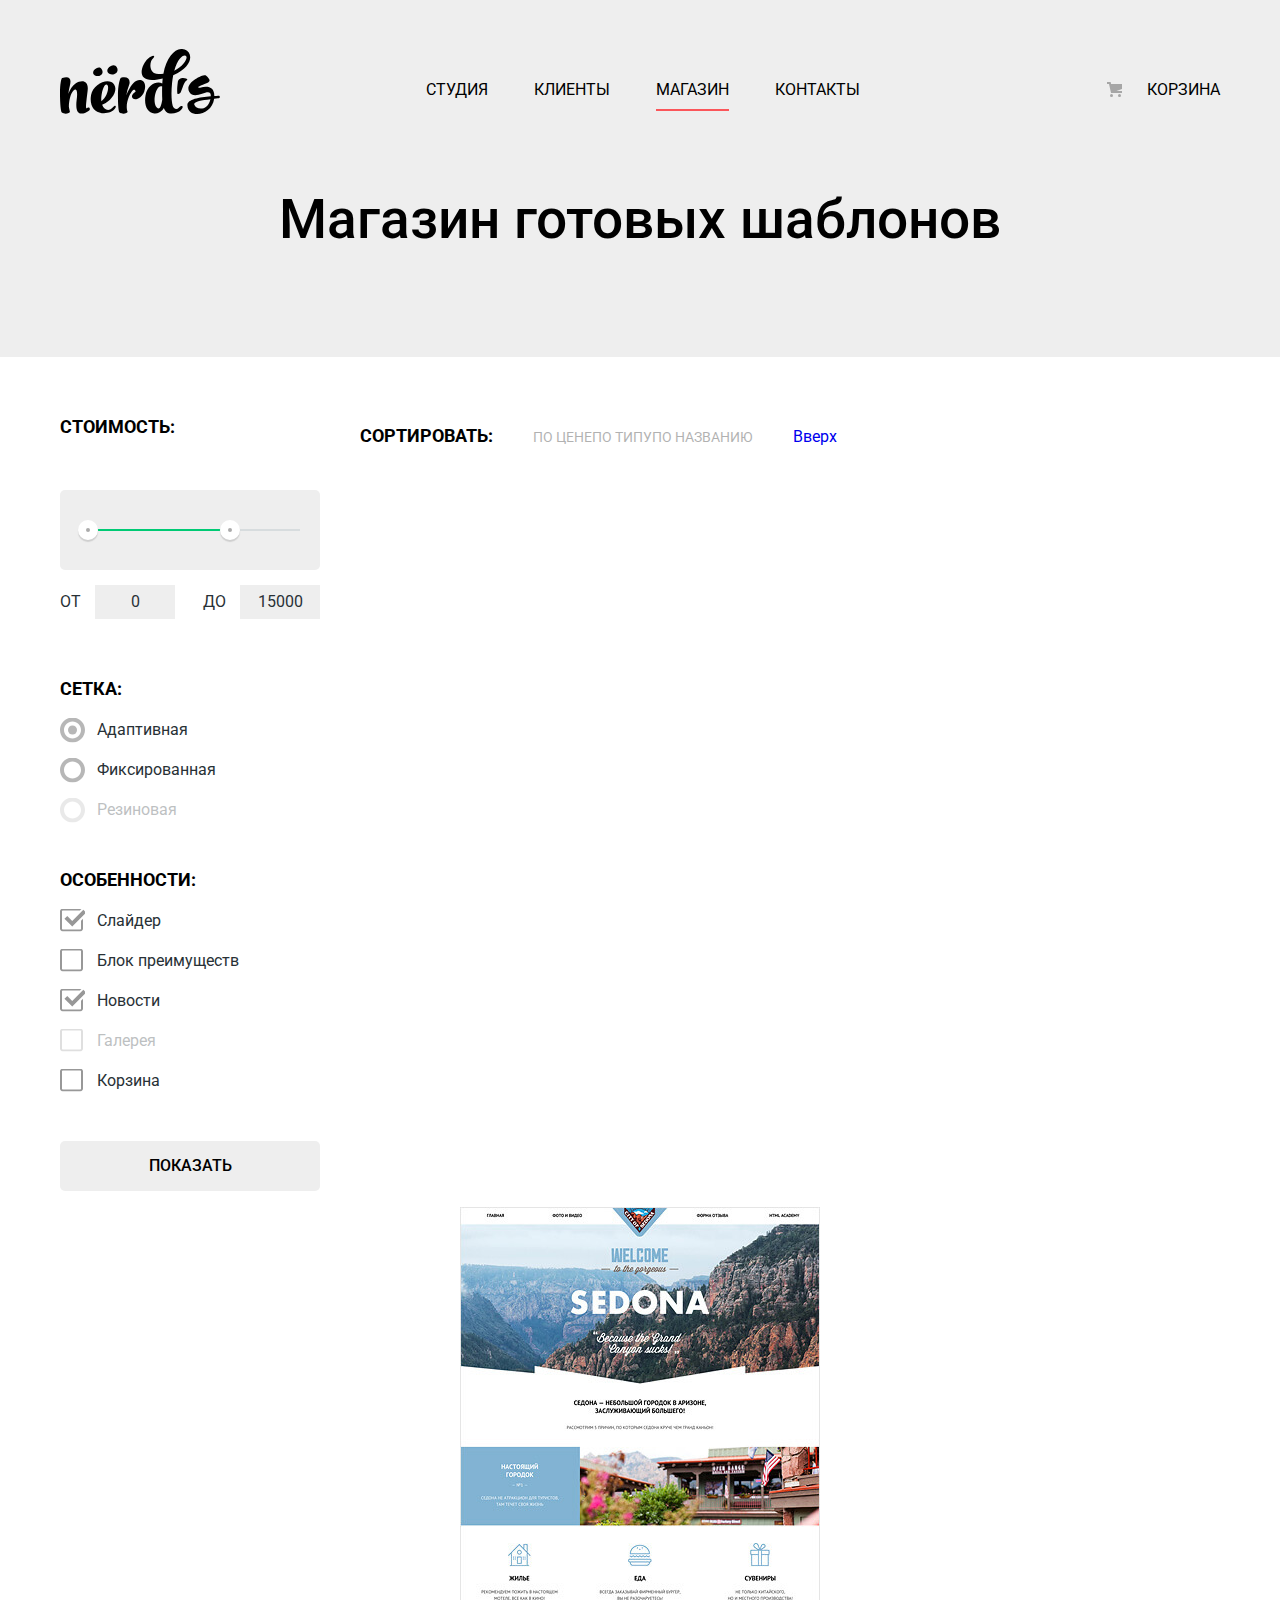
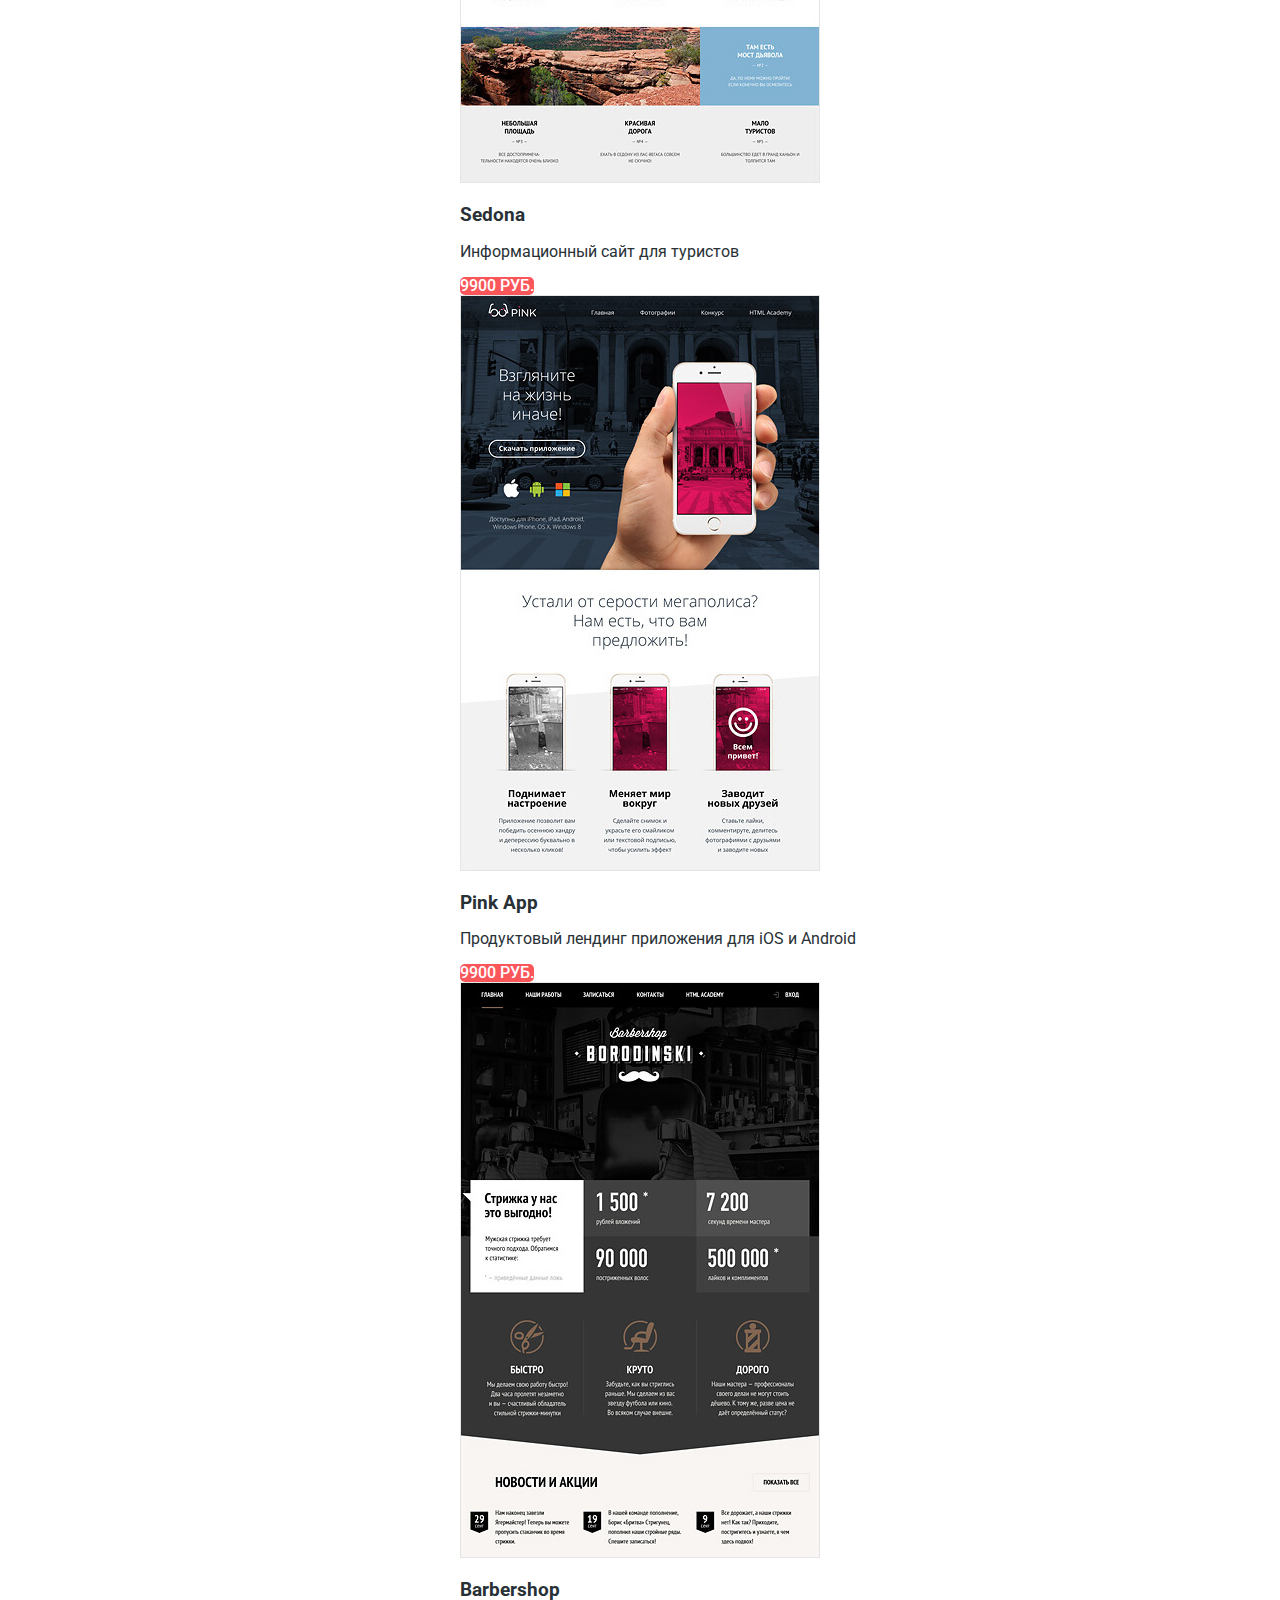
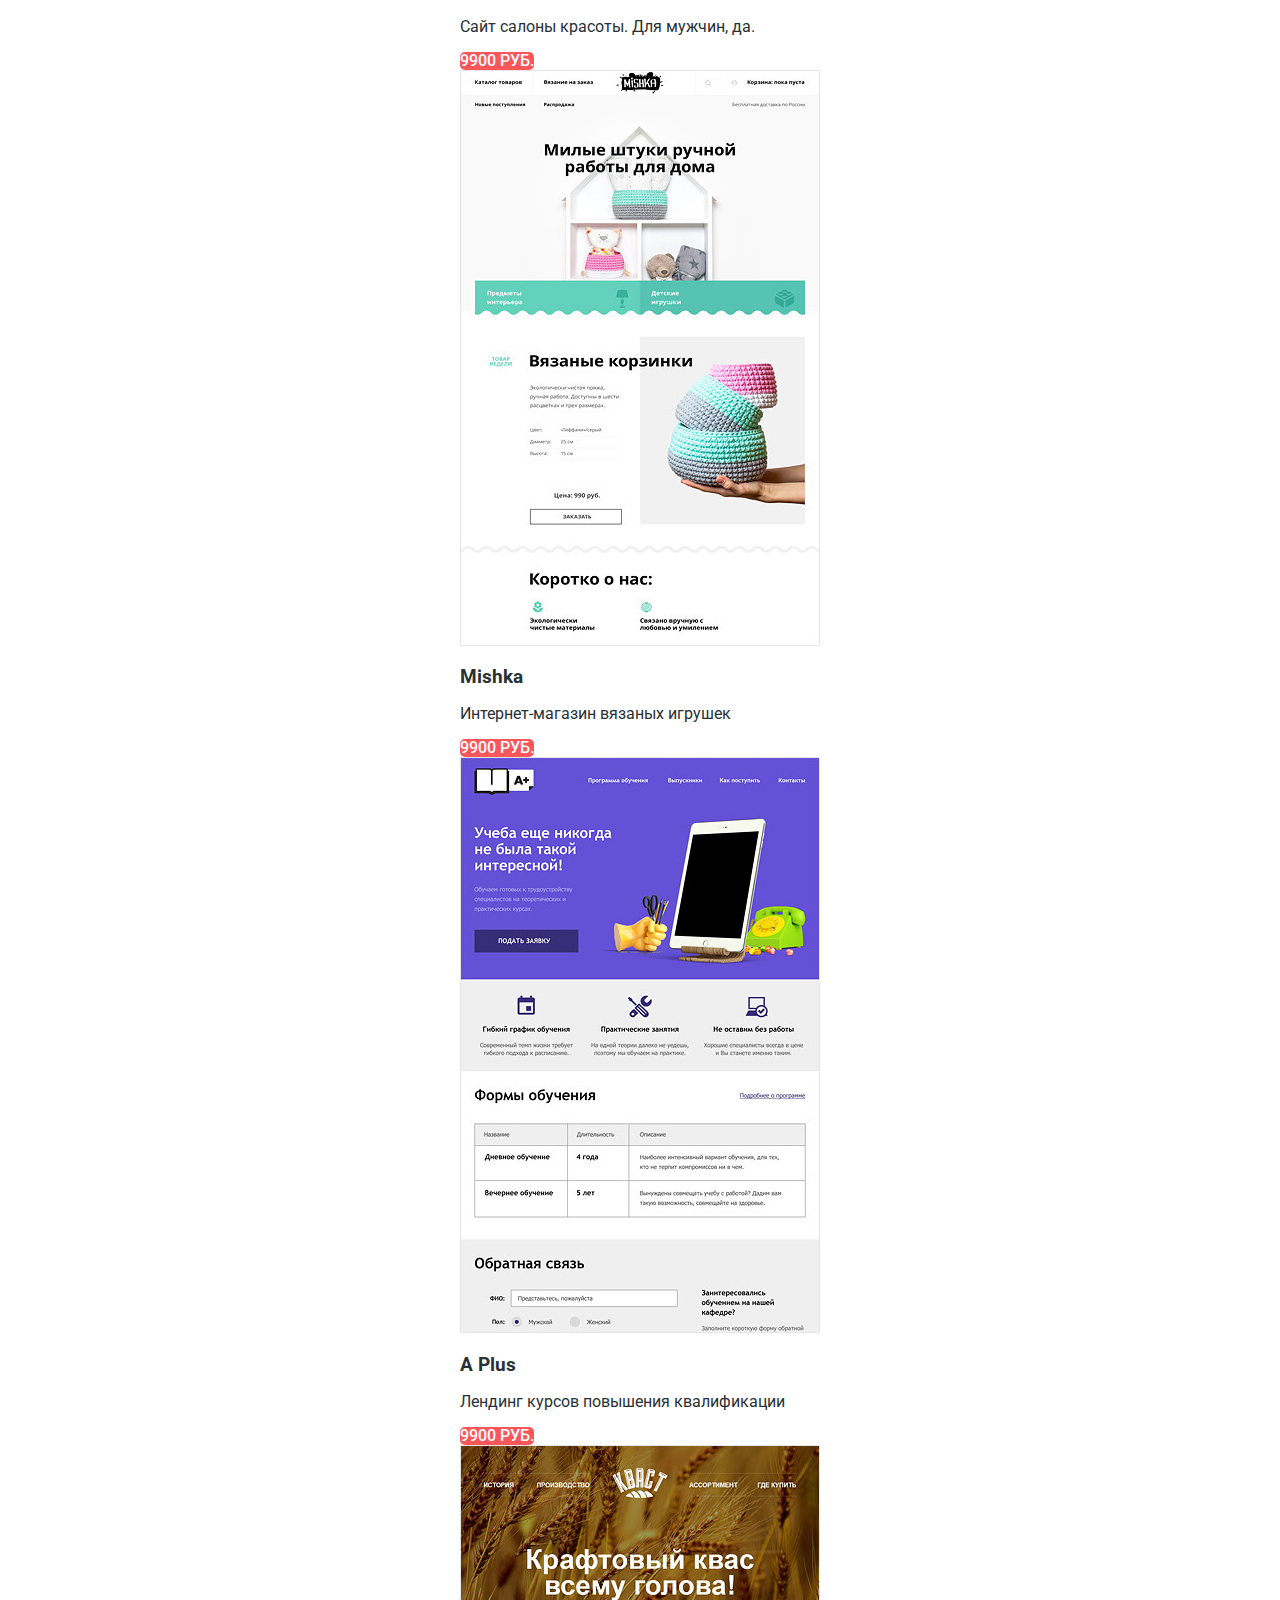
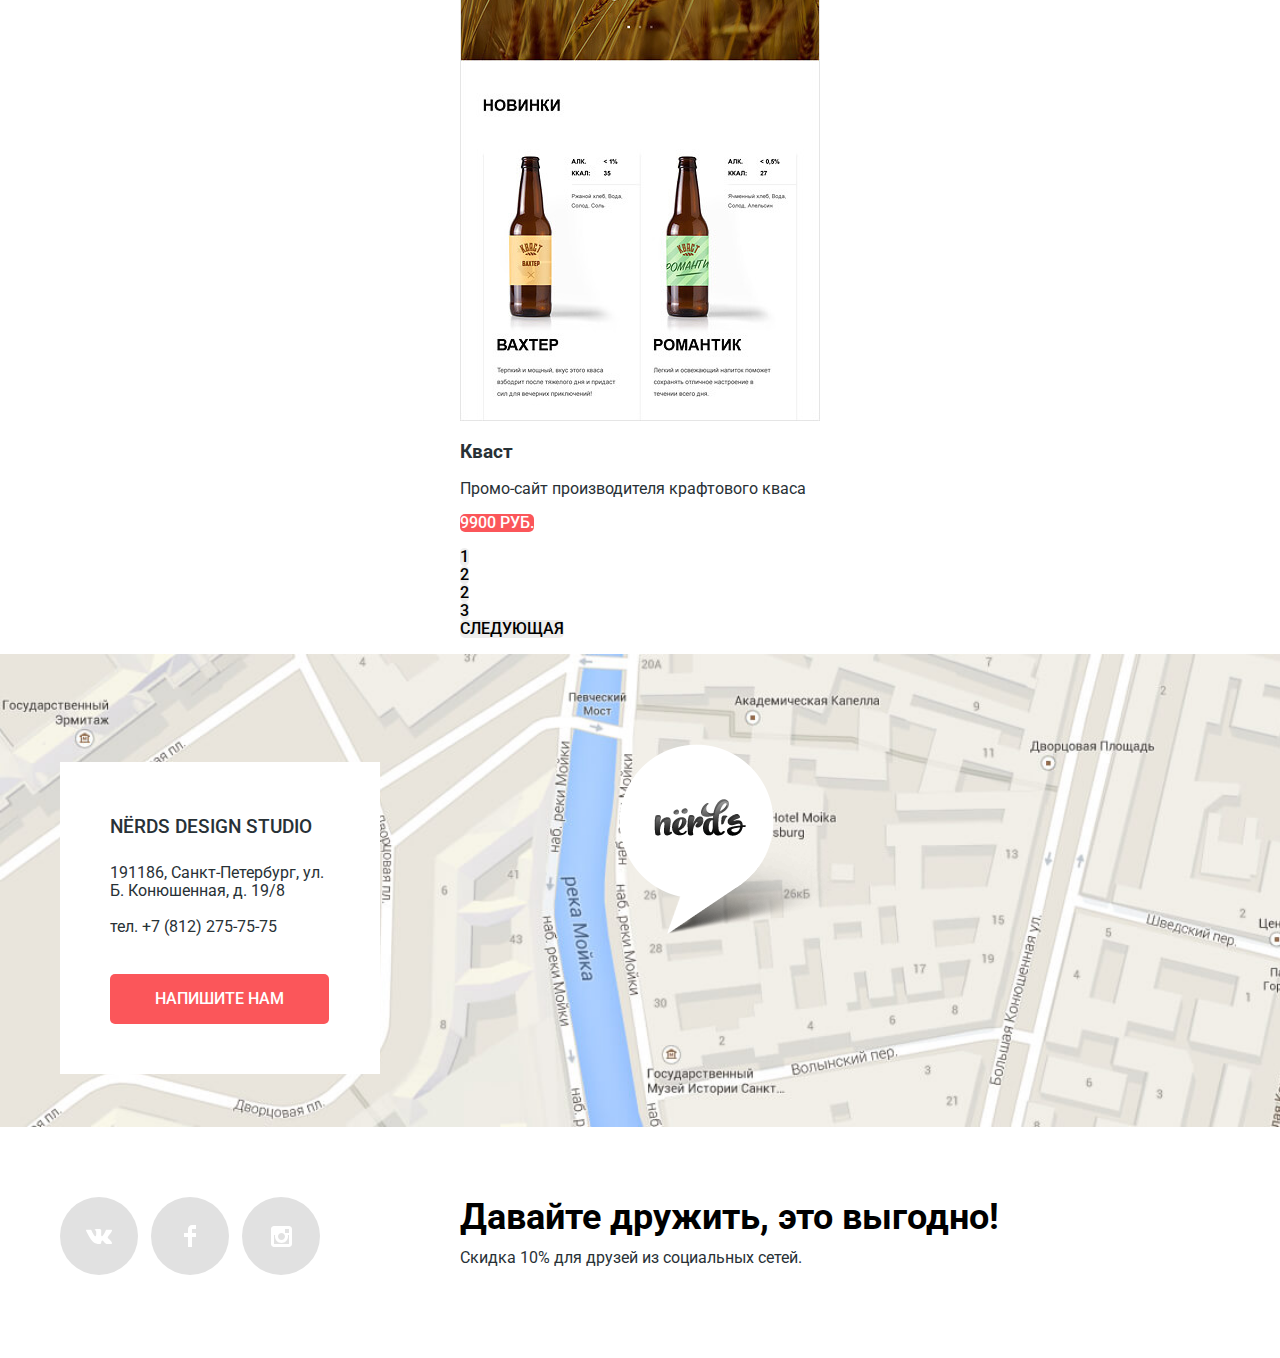
==== commit 862999a4: "промежуточный" ====
--- a/catalog.html
+++ b/catalog.html
@@ -56,7 +56,7 @@
 									<label for="filter-fixed">Фиксированная</label>
 								</li>
 								<li class="filter-option">
-									<input type="radio" name="layout" value="responsive" id="filter-responsive">
+									<input type="radio" name="layout" value="responsive" id="filter-responsive" disabled>
 									<label for="filter-responsive">Резиновая</label>
 								</li>
 							</ul>
@@ -77,7 +77,7 @@
 									<label for="filter-news">Новости</label>
 								</li>
 								<li class="filter-option">
-									<input type="checkbox" name="galery" id="filter-galery">
+									<input type="checkbox" name="galery" id="filter-galery" disabled>
 									<label for="filter-galery">Галерея</label>
 								</li>
 								<li class="filter-option">
@@ -85,12 +85,12 @@
 									<label for="filter-cart">Корзина</label>
 								</li>
 							</ul>
-							<button type="submit" class="btn filter-btn">Показать</button>
 						</fieldset>
+						<button type="submit" class="btn filter-btn">Показать</button>
 					</form>
 				</section>
 				<section class="sorting">
-					<h2>Сортировать</h2>
+					<h2>Сортировать:</h2>
 					<ul class="sorting-list">
 						<li class="sorting-item"><a href="#">по цене</a></li>
 						<li class="sorting-item"><a href="#">по типу</a></li>
--- a/css/style.css
+++ b/css/style.css
@@ -440,14 +440,20 @@
 	flex-direction: column;
 	
 	width: 300px;
+	padding-right: 40px;
+	box-sizing: border-box;
 }
 
 .filter-item {
 	margin: 0;
+	margin-bottom: 45px;
+	padding: 0;
+
+	border: none;
+}
+
+.filter-item:first-child {
 	margin-bottom: 55px;
-	padding: 0;
-
-	border: none;
 }
 
 .filter legend {
@@ -460,8 +466,6 @@
 /******************************Стоимость**********************************/
 
 .range-filter {
-	width: 260px;
-	
 	margin-top: 48px;
 }
 
@@ -552,24 +556,30 @@
 	text-align: right;
 }
 
-/******************************Сетка**********************************/
+/******************************Сетка+Особенности**********************************/
 
 .filter-list {
 	margin: 0;
-	margin-top: 18px;
+	margin-top: 16px;
 	padding: 0;
 	
 	list-style: none;
+	line-height: 20px;
 }
 
 .filter-option {
 	position: relative;
 	
 	padding-left: 20px;
-	margin-bottom: 22px;
-}
-
-input[type="radio"] {
+	margin-bottom: 20px;
+}
+
+.filter-option:last-child {
+	margin-bottom: 0;
+}
+
+input[type="radio"],
+input[type="checkbox"] {
 	opacity: 0;
 }
 
@@ -588,23 +598,64 @@
 	opacity: 0.4;
 }
 
+input[type="checkbox"]+label::before {
+	content: "";
+
+	position: absolute;
+	width: 25px;
+	height: 25px;
+
+	top: 50%;
+	left: 0;
+	transform: translateY(-50%);
+	
+	background-repeat: no-repeat;
+	opacity: 0.4;
+}
+
 input[type="radio"]:checked+label::before {
 	background-image: url("../img/radio-on.svg");
 }
 
+input[type="checkbox"]:checked+label::before {
+	background-image: url("../img/checkbox-on.svg");
+}
+
 input[type="radio"]:not(:checked)+label::before {
 	background-image: url("../img/radio-off.svg");
 }
 
+input[type="checkbox"]:not(:checked)+label::before {
+	background-image: url("../img/checkbox-off.svg");
+}
+
 input[type="radio"]:not(:disabled):hover+label::before,
-input[type="radio"]:not(:disabled):focus+label::before {
+input[type="radio"]:not(:disabled):focus+label::before,
+input[type="checkbox"]:not(:disabled):hover+label::before,
+input[type="checkbox"]:not(:disabled):focus+label::before {
 	opacity: 1;
 }
 
+input[type="radio"]:not(:disabled):hover+label,
+input[type="radio"]:not(:disabled):hover+label,
+input[type="checkbox"]:not(:disabled):hover+label,
+input[type="checkbox"]:not(:disabled):hover+label {
+	color: #000;
+	cursor: pointer;
+
+}
+
+input[type="radio"]:disabled+label,
+input[type="checkbox"]:disabled+label {
+	opacity: 0.3;
+}
 
 /******************************Кнопка**********************************/
 
 .filter-btn {
+	padding: 16px 0;
+	margin-top: 5px;
+	
 	color: #000;
 	
 	background-color: #eee;
@@ -623,7 +674,10 @@
 }
 /******************************Каталог-Сортировка********************************/
 .sorting {
+	display: flex;
+	
 	width: 800px;
+	box-sizing: border-box;
 }
 
 .sorting h2 {
@@ -636,6 +690,7 @@
 
 .sorting-list,
 .sorting-control {
+	display: flex;
 	list-style: none;
 }
 
@@ -804,13 +859,6 @@
 	opacity: 0.3;
 }
 
-.btn:active {
-	color: rgba(255,255,255,0.3);
-	
-	background-color: #d7373b;
-	box-shadow: inset 0 3px 0 rgba(0,1,1,0.1);
-}
-
 .footer-promo {
 	width: 760px;
 }
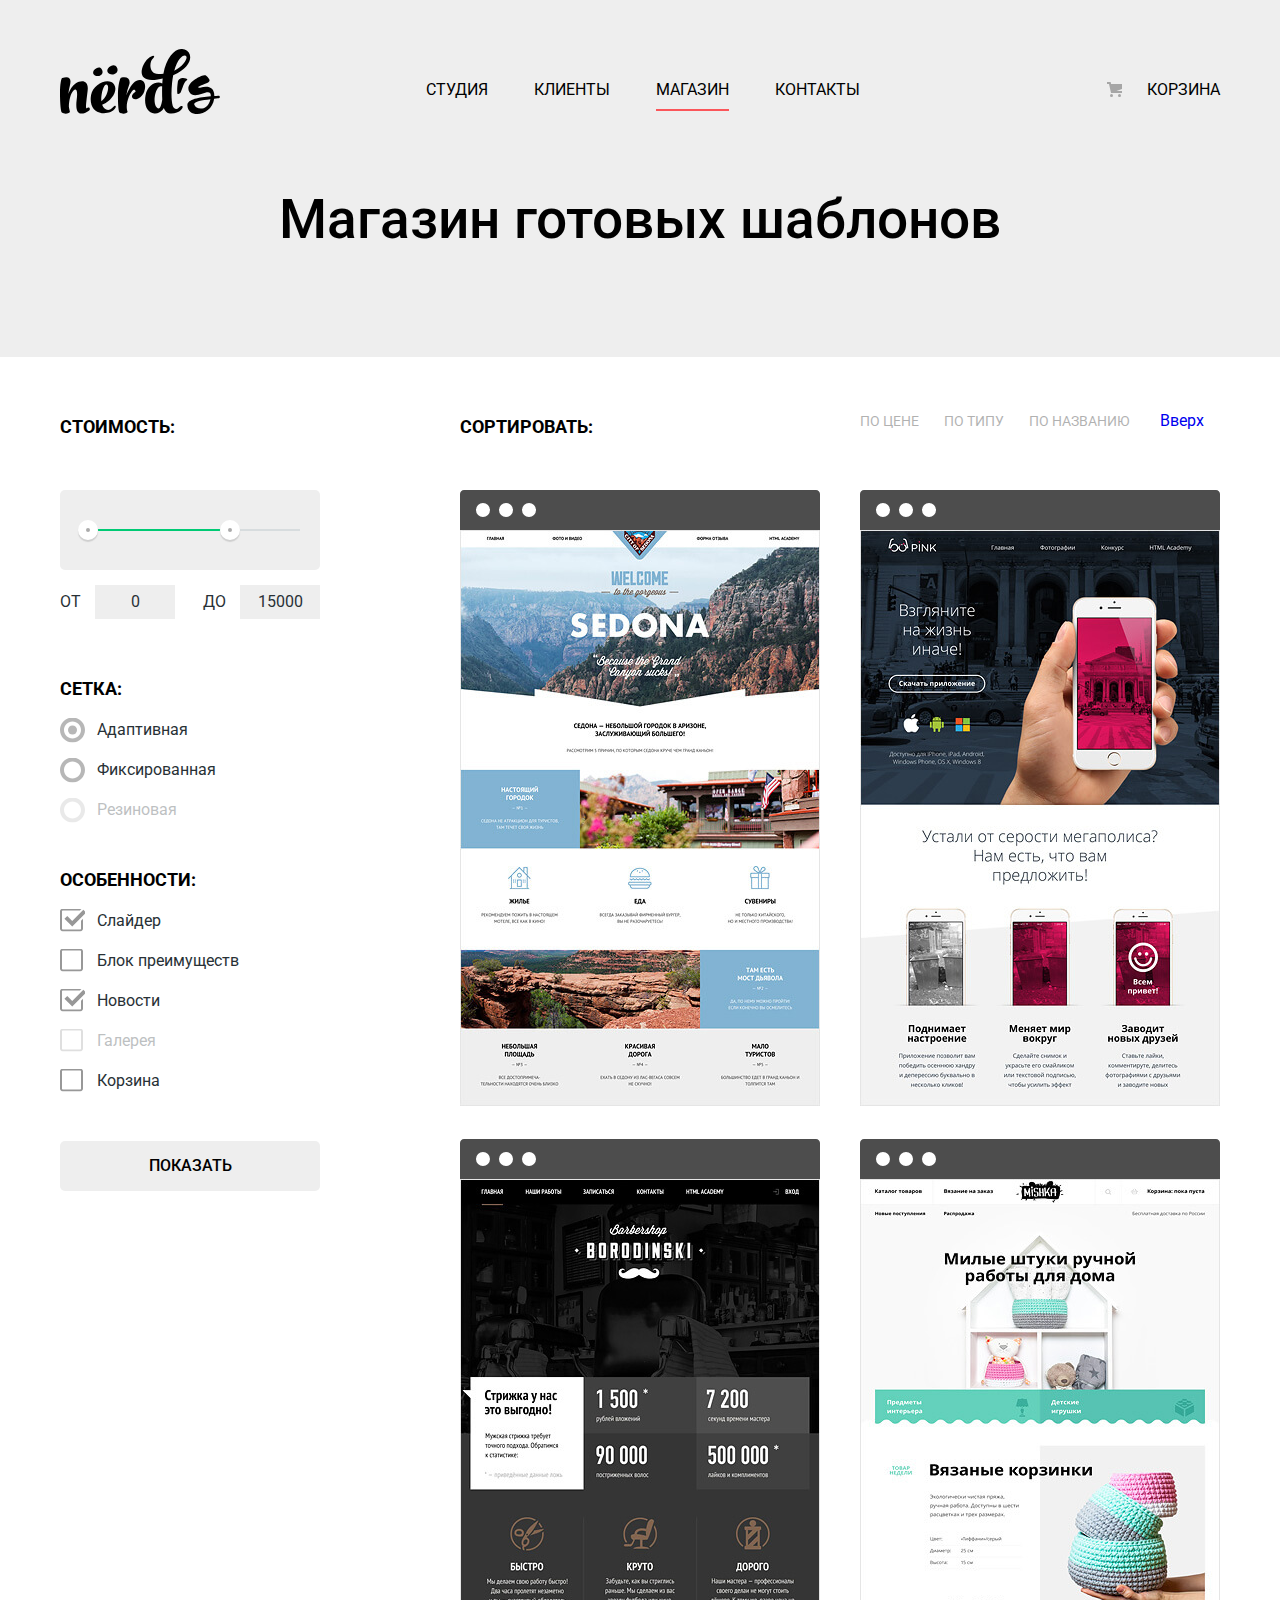
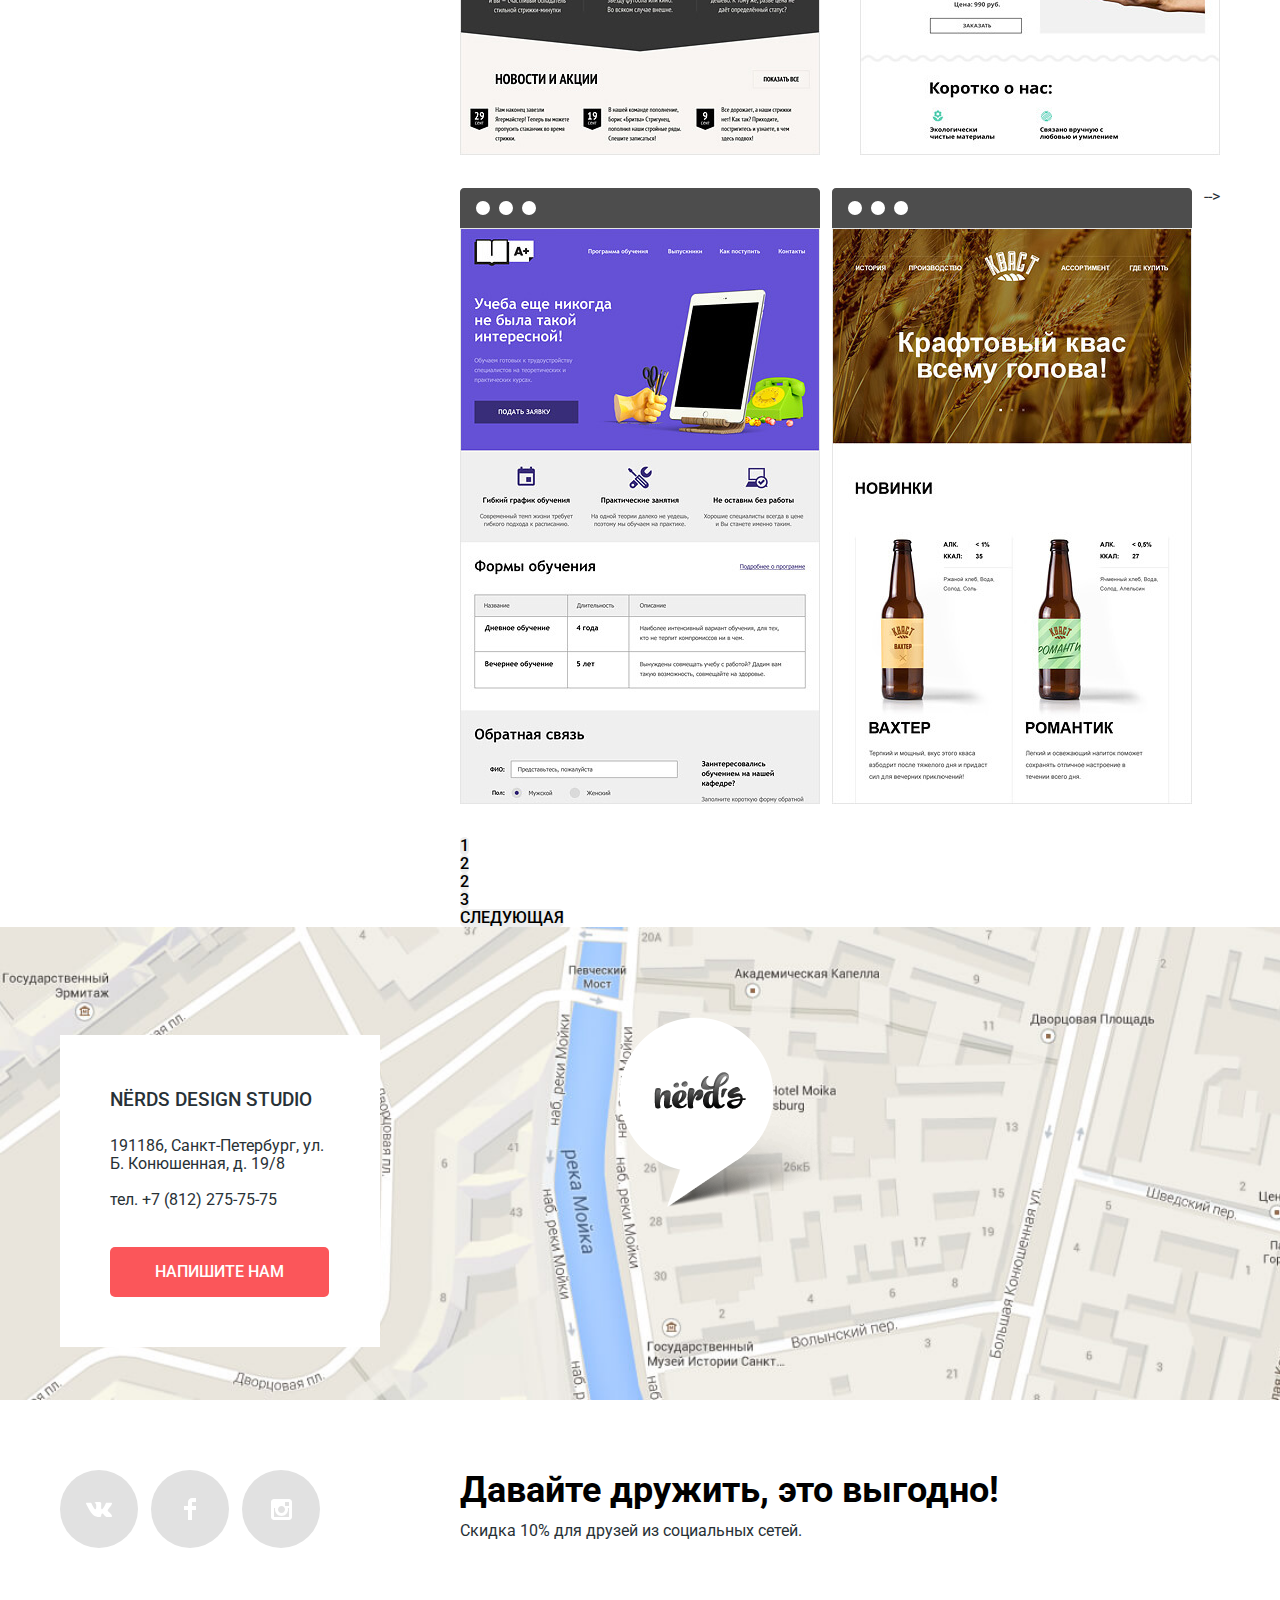
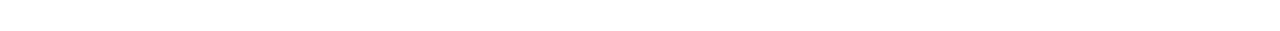
==== commit b8b3a733: "промежуточный" ====
--- a/catalog.html
+++ b/catalog.html
@@ -89,77 +89,86 @@
 						<button type="submit" class="btn filter-btn">Показать</button>
 					</form>
 				</section>
-				<section class="sorting">
-					<h2>Сортировать:</h2>
-					<ul class="sorting-list">
-						<li class="sorting-item"><a href="#">по цене</a></li>
-						<li class="sorting-item"><a href="#">по типу</a></li>
-						<li class="sorting-item"><a href="#">по названию</a></li>
-					</ul>
-					<ul class="sorting-control">
-						<li><a href="#" class="sort-down">Вверх</a></li>
-						<li><a href="#" class="sort-up"></a></li> 
-					</ul>
-				</section>
-				<section class="catalog">
-					<h2 class="invisible">Каталог</h2>
-					<ul class="catalog-list">
-						<li class="catalog-item">
-							<img src="img/img-sedona.jpg" width="360" height="597" alt="Макет сайта Sedona">
-							<div class="item-details">
-								<h3>Sedona</h3>
-								<p>Информационный сайт для туристов</p>
-								<a class="btn price-btn" href="#">9900 pуб.</a>
-							</div>
-						</li>
-						<li class="catalog-item">
-							<img src="img/img-pink.jpg" width="360" height="597" alt="Макет сайта Pink App">
-							<div class="item-details">
-								<h3>Pink App</h3>
-								<p>Продуктовый лендинг приложения для iOS и Android</p>
-								<a class="btn price-btn" href="#">9900 pуб.</a>
-							</div>
-						</li>
-						<li class="catalog-item">
-							<img src="img/img-barbershop.jpg" width="360" height="597" alt="Макет сайта Barbershop Borodinski">
-							<div class="item-details">
-								<h3>Barbershop</h3>
-								<p>Сайт салоны красоты. Для мужчин, да.</p>
-								<a class="btn price-btn" href="#">9900 pуб.</a>
-							</div>
-						</li>
-						<li class="catalog-item">
-							<img src="img/img-mishka.jpg" width="360" height="597" alt="Макет сайта Mishka">
-							<div class="item-details">
-								<h3>Mishka</h3>
-								<p>Интернет-магазин вязаных игрушек</p>
-								<a class="btn price-btn" href="#">9900 pуб.</a>
-							</div>
-						</li>
-						<li class="catalog-item">
-							<img src="img/img-aplus.jpg" width="360" height="597" alt="Макет сайта A Plus">
-							<div class="item-details">
-								<h3>A Plus</h3>
-								<p>Лендинг курсов повышения квалификации</p>
-								<a class="btn price-btn" href="#">9900 pуб.</a>
-							</div>
-						</li>
-						<li class="catalog-item">
-							<img src="img/img-kvast.jpg" width="360" height="597" alt="Макет сайта Кваст">
-							<div class="item-details">
-								<h3>Кваст</h3>
-								<p>Промо-сайт производителя крафтового кваса</p>
-								<a class="btn price-btn" href="#">9900 pуб.</a>
-							</div>
-						</li>
-					</ul>
-					<ul class="pagination-list">
-						<li><a class="btn" href="#">1</a></li>
-						<li><a class="btn" href="#">2</a></li>
-						<li><a class="btn" href="#">2</a></li>
-						<li><a class="btn" href="#">3</a></li>
-						<li><a class="btn next-page" href="#">Следующая</a></li>
-					</ul>
+				<section class="catalog-box">
+					<h2 class="invisible">Каталог:</h2>
+					<div class="sorting">
+						<h3>Сортировать:</h3>
+						<ul class="sorting-list">
+							<li><a class="sorting-item" href="#">по цене</a></li>
+							<li><a class="sorting-item" href="#">по типу</a></li>
+							<li><a class="sorting-item" href="#">по названию</a></li>
+						</ul>
+						<ul class="sorting-control">
+							<li><a href="#" class="sort-down">Вверх</a></li>
+							<li><a href="#" class="sort-up"></a></li> 
+						</ul>
+					</div>
+					<div class="catalog">
+						<ul class="catalog-list">
+							<li class="catalog-item">
+								<img src="img/browser.svg" width="360" height="40" alt="Переключатель страниц макета">
+								<img src="img/img-sedona.jpg" width="360" height="576" alt="Макет сайта Sedona">
+								<div class="item-details">
+									<h3>Sedona</h3>	
+									<p>Информационный сайт для туристов</p>
+									<a class="btn price-btn" href="#">9900 pуб.</a>
+								</div>
+							</li>
+							<li class="catalog-item">
+								<img src="img/browser.svg" width="360" height="40" alt="Переключатель страниц макета">
+								<img src="img/img-pink.jpg" width="360" height="576" alt="Макет сайта Pink App">
+								<div class="item-details">
+									<h3>Pink App</h3>
+									<p>Продуктовый лендинг приложения для iOS и Android</p>
+									<a class="btn price-btn" href="#">9900 pуб.</a>
+								</div>
+							</li>
+							<li class="catalog-item">
+								<img src="img/browser.svg" width="360" height="40" alt="Переключатель страниц макета">
+								<img src="img/img-barbershop.jpg" width="360" height="576" alt="Макет сайта Barbershop Borodinski">
+								<div class="item-details">
+									<h3>Barbershop</h3>
+									<p>Сайт салоны красоты. Для мужчин, да.</p>
+									<a class="btn price-btn" href="#">9900 pуб.</a>
+								</div>
+							</li>
+							<li class="catalog-item">
+								<img src="img/browser.svg" width="360" height="40" alt="Переключатель страниц макета">
+								<img src="img/img-mishka.jpg" width="360" height="576" alt="Макет сайта Mishka">
+								<div class="item-details">
+									<h3>Mishka</h3>
+									<p>Интернет-магазин вязаных игрушек</p>
+									<a class="btn price-btn" href="#">9900 pуб.</a>
+								</div>
+							</li>
+							<li class="catalog-item">
+								<img src="img/browser.svg" width="360" height="40" alt="Переключатель страниц макета">
+								<img src="img/img-aplus.jpg" width="360" height="576" alt="Макет сайта A Plus">
+								<div class="item-details">
+									<h3>A Plus</h3>
+									<p>Лендинг курсов повышения квалификации</p>
+									<a class="btn price-btn" href="#">9900 pуб.</a>
+								</div>
+							</li>
+							<li class="catalog-item">
+								<img src="img/browser.svg" width="360" height="40" alt="Переключатель страниц макета">
+								<img src="img/img-kvast.jpg" width="360" height="576" alt="Макет сайта Кваст">
+								<div class="item-details">
+									<h3>Кваст</h3>
+									<p>Промо-сайт производителя крафтового кваса</p>
+									<a class="btn price-btn" href="#">9900 pуб.</a>
+								</div>
+							</li>
+-->
+						</ul>
+						<ul class="pagination-list">
+							<li><a class="btn" href="#">1</a></li>
+							<li><a class="btn" href="#">2</a></li>
+							<li><a class="btn" href="#">2</a></li>
+							<li><a class="btn" href="#">3</a></li>
+							<li><a class="btn next-page" href="#">Следующая</a></li>
+						</ul>
+					</div>
 				</section>
 			</div>
 			<section class="map">
--- a/css/style.css
+++ b/css/style.css
@@ -91,6 +91,15 @@
 
 .main-header-logo {
 	padding: 49px 0 0;
+}
+
+.main-header-logo:hover,
+.main-header-logo:focus {
+	opacity: 0.8;
+}
+
+.main-header-logo:active {
+	opacity: 0.3;
 }
 
 .site-nav,
@@ -428,6 +437,7 @@
 
 .inner-page .main-wrapper {
 	display: flex;
+	justify-content: space-between;
 	flex-wrap: wrap;
 	
 	padding-top: 55px;
@@ -672,17 +682,32 @@
 	
 	background-color: #d5d5d5;
 }
-/******************************Каталог-Сортировка********************************/
+/******************************Каталог********************************/
+.catalog-box {
+	display: flex;
+	flex-direction: column;
+	
+	width: 800px;
+	box-sizing: border-box;
+	padding-left: 40px;
+}
+
 .sorting {
 	display: flex;
-	
-	width: 800px;
-	box-sizing: border-box;
-}
-
-.sorting h2 {
+	justify-content: space-between;
+	
+	margin-bottom: 48px;
+	box-sizing: border-box;
+}
+
+.sorting h3 {
+	width: 360px;
+	
+	margin: 0;
+	margin-right: auto;
+	
 	font-size: 18px;
-	line-height: 18px;
+	line-height: 30px;
 	color: #000;
 	font-weight: 700;
 	text-transform: uppercase;
@@ -691,36 +716,122 @@
 .sorting-list,
 .sorting-control {
 	display: flex;
+	justify-content: flex-start;
+		
+	margin: 0;
+	padding: 0;
+	
 	list-style: none;
 }
 
-.sorting-item a {
+.sorting-list {
+	width: 300px;
+}
+
+.sorting-control {
+	width: 60px;
+
+}
+
+.sorting-item {
+	margin-right: 25px;
+	
 	color: #000;
 	font-size: 14px;
 	text-transform: uppercase;
 	opacity: 0.3;
 }
 
-.sorting-item a:hover,
-.sorting-item a:focus {
+.sorting-item:hover,
+.sorting-item:focus {
 	opacity: 0.6;
 }
 
-.sorting-item a:active {
+.sorting-item:active {
 	opacity: 1;
 }
 
 /******************************Каталог-Каталог********************************/
 .catalog {
-	width: 800px;
-	margin-left: auto;
 }
 
 .catalog-list {
+	display: flex;
+	flex-wrap: wrap;
+	justify-content: space-between;
+	margin: 0;
+	padding: 0;
+	
 	list-style: none;
 }
 
+.catalog-item {
+	display: flex;
+	flex-direction: column;
+	
+	margin-bottom: 33px;
+	
+	width: 360px;
+	height: 616px;
+}
+
+.item-details {
+	display: none;
+	margin-bottom: 0;
+	
+	transform: translateY(-100%);
+	
+	padding: 30px 70px;
+	
+	text-align: center;
+	
+	background-color: #eee;
+}
+
+.catalog-item:hover .item-details,
+.catalog-item:focus .item-details {
+	display: block;
+		
+}
+
+.item-details h3 {
+	margin: 0;
+	margin-bottom: 15px;
+	
+	font-size: 18px;
+	line-height: 30px;
+	text-transform: uppercase;
+}
+
+.item-details p {
+	margin: 0;
+	margin-bottom: 31px;
+}
+
+
+.price-btn {
+	padding: 16px 62px;
+}
+
+
+
+
+
+
+
+
+
+
+
+
+
+
+
+
+
 .pagination-list {
+	margin: 0;
+	padding: 0;
 	list-style: none;
 }
 
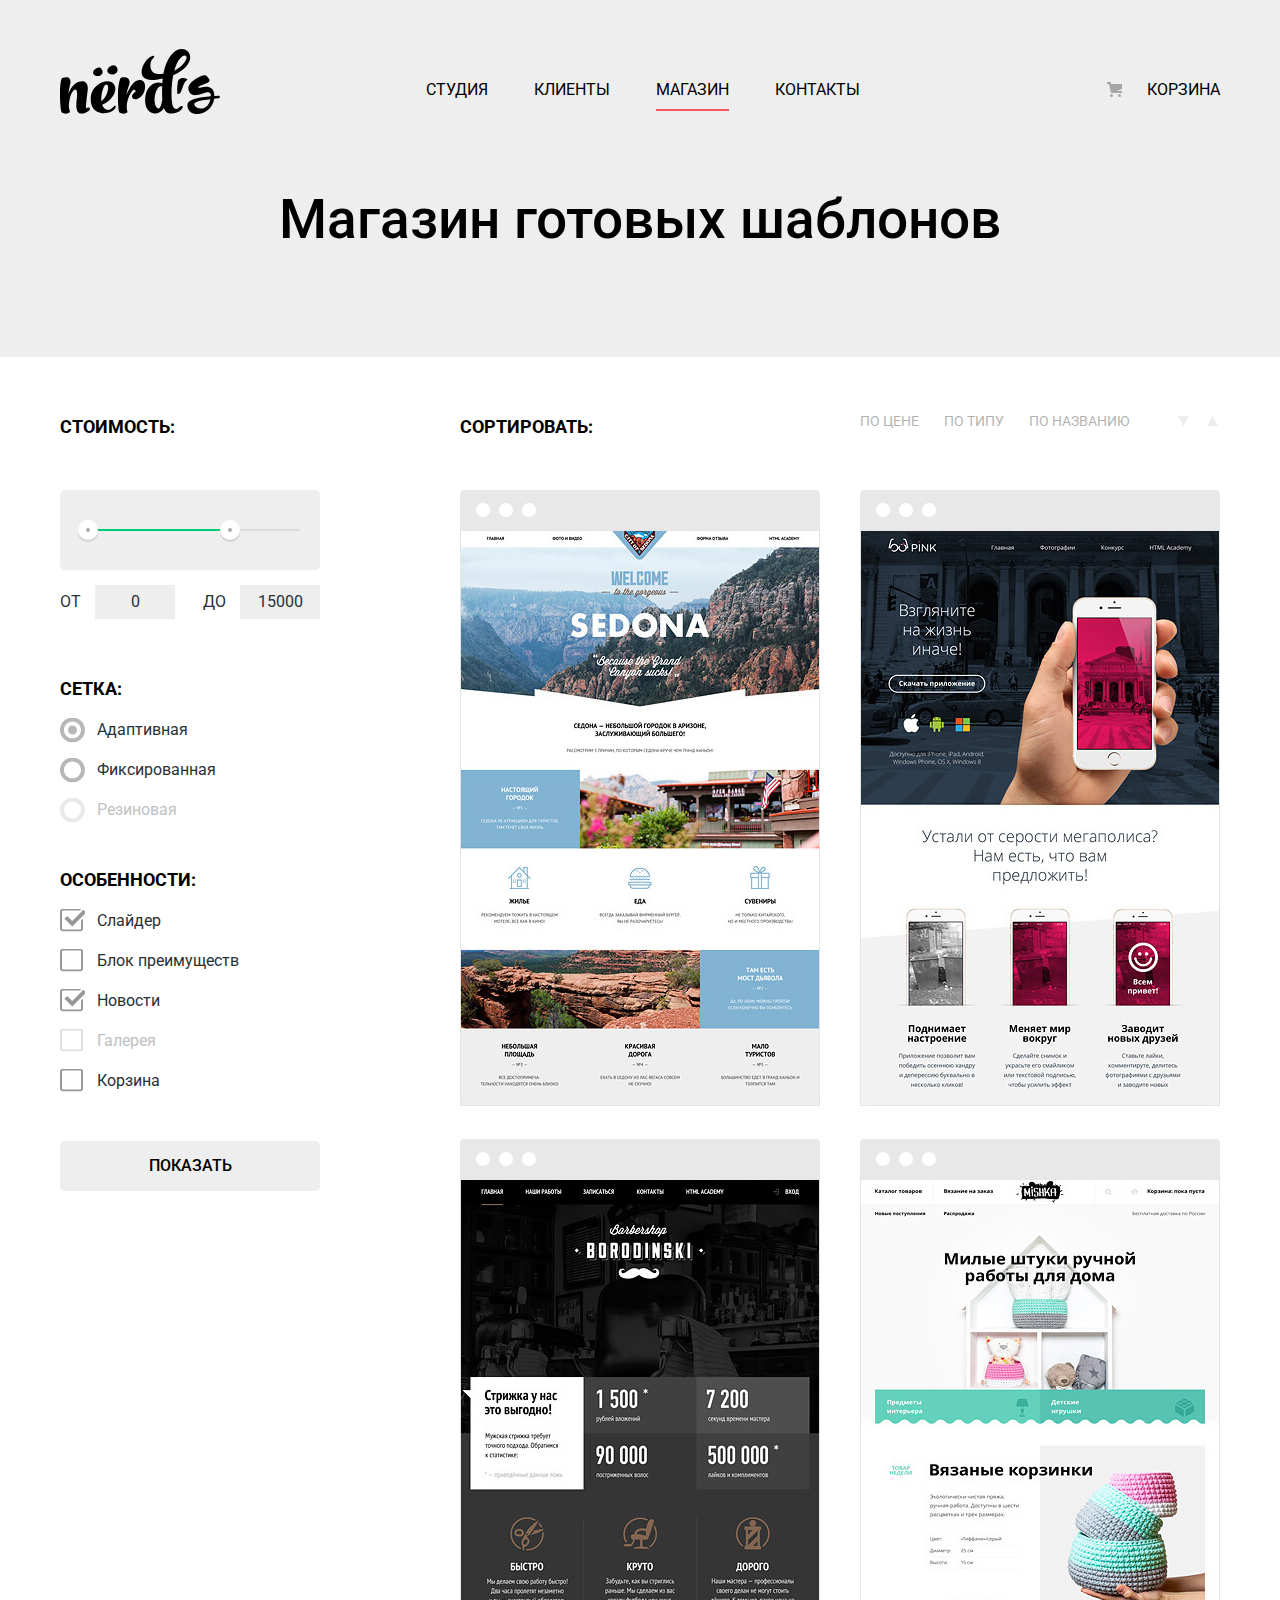
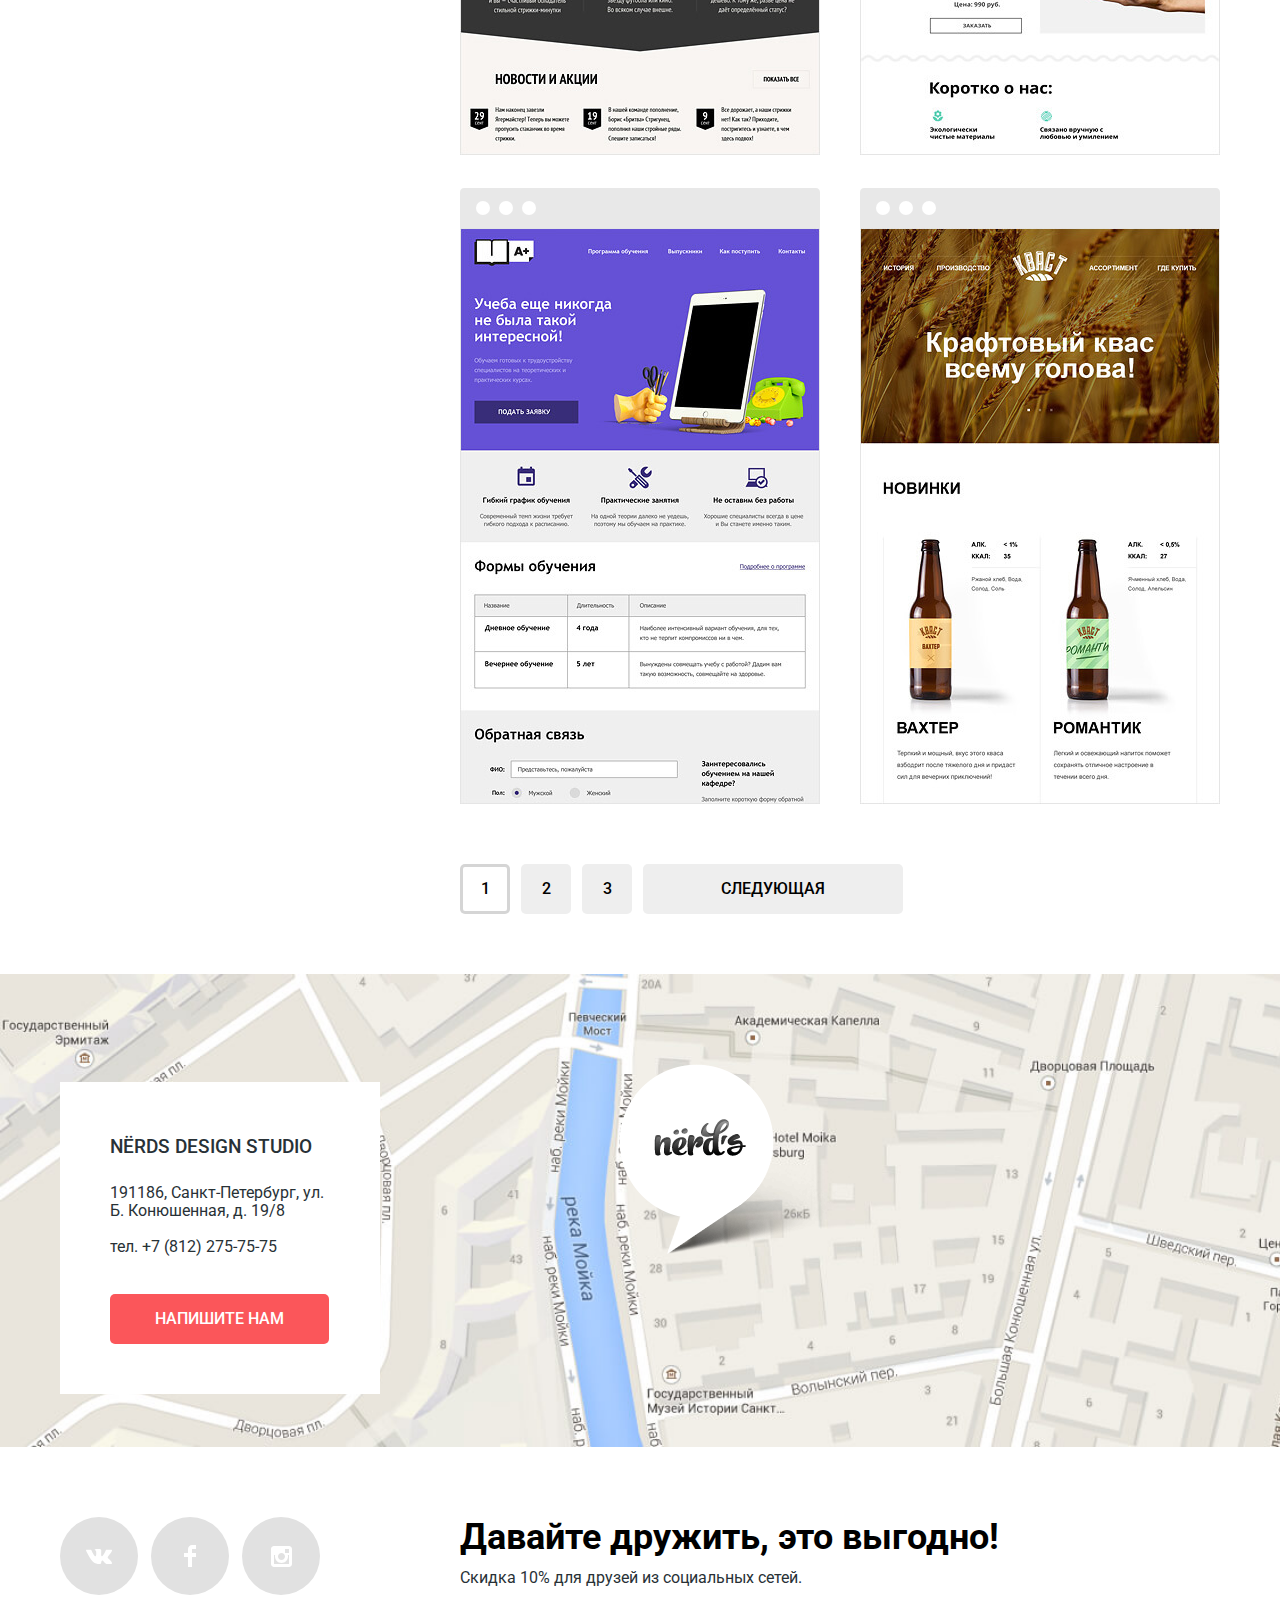
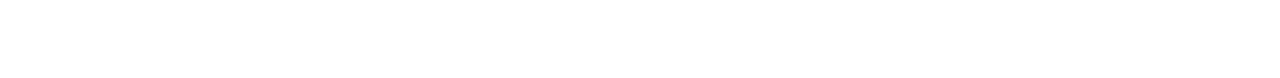
==== commit 88a225c7: "Промежуточные изменения" ====
--- a/catalog.html
+++ b/catalog.html
@@ -12,7 +12,7 @@
 			<nav class="main-nav">
 				<a class="main-header-logo" href="index.html"><img src="img/logo.svg" width="160" height="65" alt="Логотип дизайн студии Нёрдс"></a>
 				<ul class="site-nav">
-					<li><a href="#">студия</a></li>
+					<li><a href="index.html">студия</a></li>
 					<li><a href="#">клиенты</a></li>
 					<li><a class="current">магазин</a></li>
 					<li><a href="#">контакты</a></li>
@@ -99,8 +99,8 @@
 							<li><a class="sorting-item" href="#">по названию</a></li>
 						</ul>
 						<ul class="sorting-control">
-							<li><a href="#" class="sort-down">Вверх</a></li>
-							<li><a href="#" class="sort-up"></a></li> 
+							<li><a href="#" class="sort-down"><svg xmlns="http://www.w3.org/2000/svg" width="11" height="10" viewBox="0 0 11 10"><path fill="#a6a6a6" d="M5.5 0L0 10h11z"/></svg></a></li>
+							<li><a href="#" class="sort-up"><svg xmlns="http://www.w3.org/2000/svg" width="11" height="10" viewBox="0 0 11 10"><path fill="#a6a6a6" d="M5.5 0L0 10h11z"/></svg></a></li> 
 						</ul>
 					</div>
 					<div class="catalog">
@@ -159,11 +159,9 @@
 									<a class="btn price-btn" href="#">9900 pуб.</a>
 								</div>
 							</li>
--->
 						</ul>
 						<ul class="pagination-list">
-							<li><a class="btn" href="#">1</a></li>
-							<li><a class="btn" href="#">2</a></li>
+							<li><a class="btn current-page" href="#">1</a></li>
 							<li><a class="btn" href="#">2</a></li>
 							<li><a class="btn" href="#">3</a></li>
 							<li><a class="btn next-page" href="#">Следующая</a></li>
--- a/css/style.css
+++ b/css/style.css
@@ -67,7 +67,7 @@
   clip: rect(0 0 0 0);
   overflow: hidden;
 }
-/***********************************Футер***********************************/
+/***********************************Футер**********************/
 
 .main-header {
 	margin: 0;
@@ -136,19 +136,17 @@
 	text-transform: uppercase;
 }
 
-.site-nav a:hover,
+.site-nav a:not(.current):hover,
+.site-nav a:not(.current):focus,
 .user-nav a:hover,
-.site-nav a:focus,
 .user-nav a:focus {
 	color: #fb565a;
 }
 
-.site-nav a:active,
-.user-nav a:not(.cart-link::before):active {
-	color: #000;
-	opacity: 0.3;
-}
-
+.site-nav a:not(.current):active,
+.user-nav a:active {
+	color: rgba(0, 0 ,0 ,0.3);
+}
 .site-nav .current {
 	border-bottom: 2px solid #fb565a;
 }
@@ -163,8 +161,10 @@
 	
 	width: 15px;
 	height: 15px;
-}
-/********************************Слайдер - Преимущества************************/
+	opacity: 1;
+}
+
+/****************************Слайдер - Преимущества*********************/
 .main-wrapper {
 	width: 1200px;
 	margin: 0 auto;
@@ -751,7 +751,29 @@
 	opacity: 1;
 }
 
-/******************************Каталог-Каталог********************************/
+.sort-down,
+.sort-up {
+	opacity: 0.2;
+	margin-left: 18px;
+}
+
+.sort-down svg {
+	transform: rotate(180deg);
+}
+
+.sort-down:hover,
+.sort-down:focus,
+.sort-up:hover,
+.sort-up:focus {
+	opacity: 1;
+}
+
+.sort-down:active path,
+.sort-up:active path {
+	fill: #231F20;
+}
+
+/****************************Каталог-Каталог*****************************/
 .catalog {
 }
 
@@ -773,6 +795,20 @@
 	
 	width: 360px;
 	height: 616px;
+	cursor: pointer;
+}
+
+.catalog-item:last-child,
+.catalog-item:nth-last-child(2) {
+	margin-bottom: 0;
+}
+
+.catalog-item img:first-child {
+	opacity: 0.12;
+}
+
+.catalog-item:hover img:first-child {
+	opacity: 1;
 }
 
 .item-details {
@@ -791,8 +827,7 @@
 .catalog-item:hover .item-details,
 .catalog-item:focus .item-details {
 	display: block;
-		
-}
+	}
 
 .item-details h3 {
 	margin: 0;
@@ -808,48 +843,48 @@
 	margin-bottom: 31px;
 }
 
-
 .price-btn {
 	padding: 16px 62px;
 }
 
-
-
-
-
-
-
-
-
-
-
-
-
-
-
-
-
 .pagination-list {
-	margin: 0;
+	display: flex;
+	margin: 60px 0;
 	padding: 0;
 	list-style: none;
 }
 
 .pagination-list .btn {
+	display: flex;
+	justify-content: center;
+	align-items: center;
+	width: 50px;
+	height: 50px;
+	
+	margin-right: 11px;
 	color: #000;
 	
 	background-color: #eee;
 }
 
-.pagination-list .btn:hover,
-.pagination-list .btn:focus {
+.pagination-list .next-page {
+	width: 260px;
+}
+
+.pagination-list .btn:not(.current-page):hover,
+.pagination-list .btn:not(.current-page):focus {
 	background-color: #dfdfdf;
 }
 
-.pagination-list .btn:active {
+.pagination-list .btn:not(.current-page):active {
 	color: rgba(0,0,0,0.3);
 	
 	background-color: #d5d5d5;
+}
+
+.pagination-list .current-page {
+	background-color: #fff;
+	box-shadow: inset 0 0 0 3px #d5d5d5;
 }
 
 /******************************Карта**********************************/
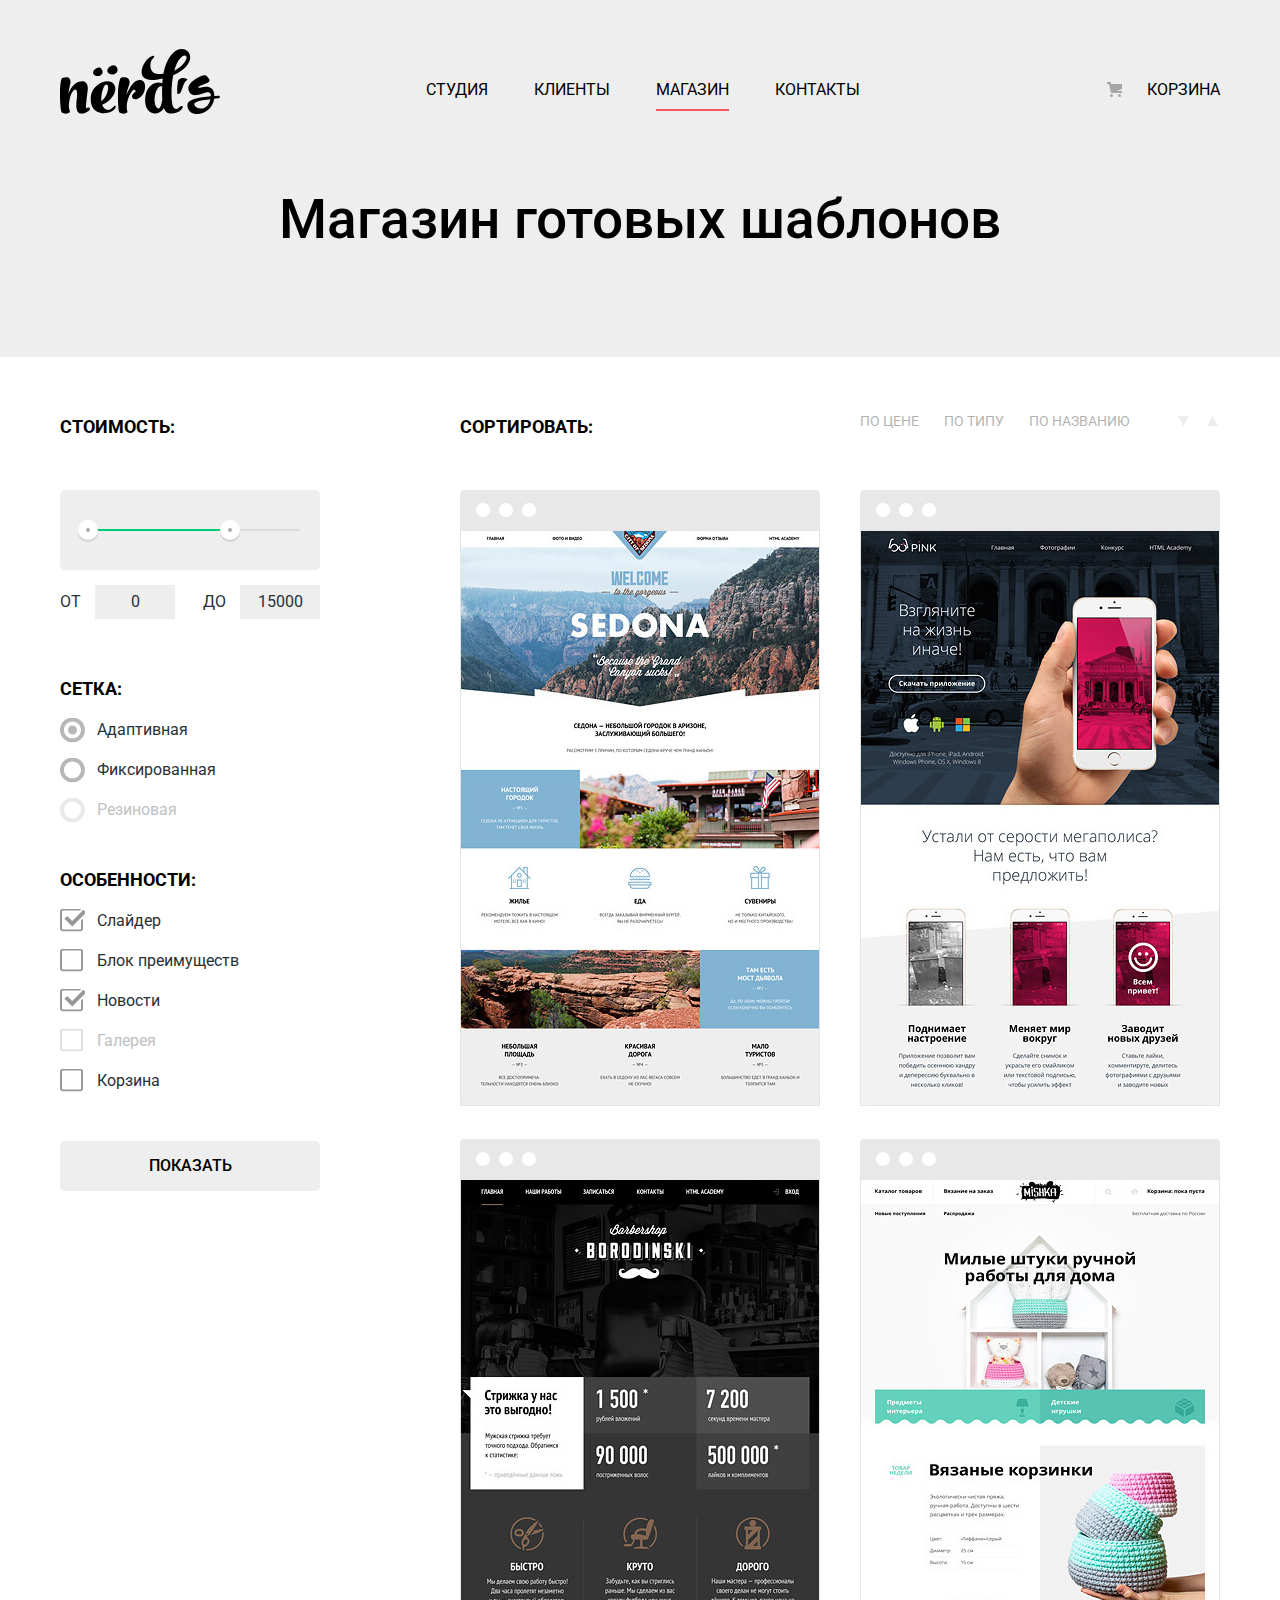
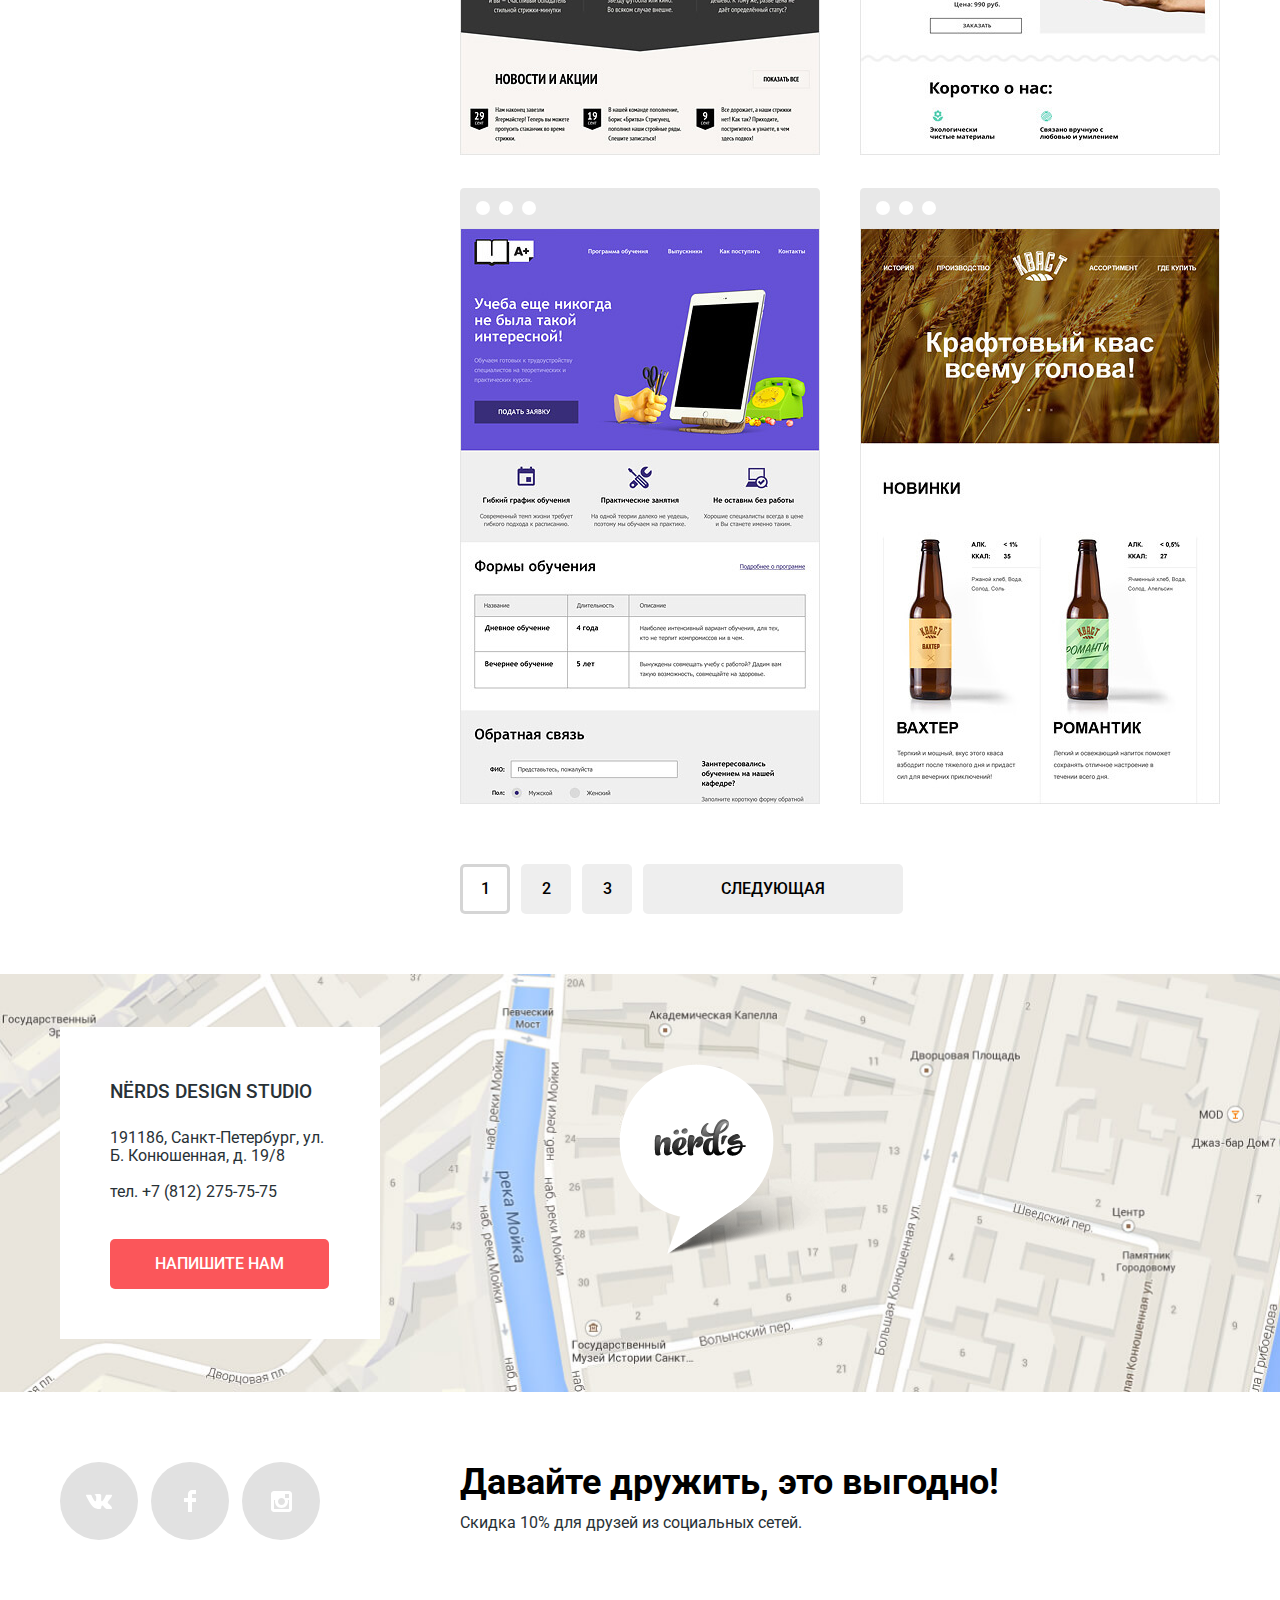
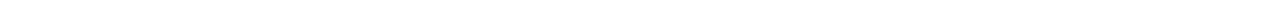
==== commit 402029ad: "промежуточные изменения" ====
--- a/catalog.html
+++ b/catalog.html
@@ -24,7 +24,7 @@
 		</header>
 		<main class="container">
 			<h1>Магазин готовых шаблонов</h1>
-			<div class="main-wrapper">
+			<div class="main-wrapper catalog-wrapper">
 				<section class="filters">
 					<h2 class="invisible">Фильтры товаров</h2>
 					<form class="filter" method="get" action="https://echo.htmlacademy.ru">
--- a/css/style.css
+++ b/css/style.css
@@ -28,6 +28,7 @@
 	
 	background-color: #fb565a;
 	border-radius: 5px;
+	cursor: pointer;
 }
 
 .btn:hover,
@@ -164,7 +165,7 @@
 	opacity: 1;
 }
 
-/****************************Слайдер - Преимущества*********************/
+/****************************Центровщик*********************/
 .main-wrapper {
 	width: 1200px;
 	margin: 0 auto;
@@ -172,24 +173,134 @@
 	box-sizing: border-box;
 }
 
+/****************************Слайдер - Преимущества*********************/
+
 .slider {
-	background-color: #eee;
-	
-	height: 413px; /* временно */
+	position: relative;
+	
+	margin: 0;
+	
+	background-color: #eee;	
 }
 
 .slider-list {
+	margin: 0;
+	padding: 0;
+	
 	list-style: none;
 }
 
-.slider-list h3 {
+.slider-controls {
+	position: absolute;
+	left: 50%;
+	bottom: 86px;
+	z-index: 100;
+	
+	transform: translateX(-50%);
+	text-align: center;
+	font-size: 0;
+}
+
+.slider-controls label{
+	position: relative;
+	display: inline-block;
+	
+	width: 18px;
+	height: 18px;
+	padding: 8px;
+	
+	border-radius: 50%;
+	cursor: pointer;
+	vertical-align: top;
+}
+
+.slider-controls label::after {
+	content: "";
+	position: absolute;
+	
+	top: 50%;
+	left: 50%;
+	transform: translate(-50%,-50%);
+	
+	width: 18px;
+	height: 18px;
+	
+	background-color: #fff;	
+	border-radius: 50%;
+}
+
+.slider-item {
+	display: none;
+	
+	padding-top: 60px;
+}
+
+.slider-item:nth-child(1) {
+	background-image: url("../img/slide1.png");
+	background-repeat: no-repeat;
+	background-position: 93% 0;
+}
+
+.slider-item:nth-child(2) {
+	background-image: url("../img/slide2.png");
+	background-repeat: no-repeat;
+  background-position: 100% 0;
+}
+
+.slider-item:nth-child(3) {
+	background-image: url("../img/slide3.png");
+	background-repeat: no-repeat;
+  background-position: 100% 0;
+}
+
+.slider-item h3 {
+	width: 520px;
+	
+	margin: 0;
 	font-size: 55px;
 	line-height: 55px;
 	font-weight: 500;
 	color: #000;
 }
 
+.slider-item p {
+	width: 430px;
+	
+	margin: 25px 0 40px;
+}
+
+.slider-btn {
+	padding: 16px 55px;
+	margin-bottom: 80px;
+}
+
+#product-1:checked ~ .container .slider-item:nth-child(1),
+#product-2:checked ~ .container .slider-item:nth-child(2),
+#product-3:checked ~ .container .slider-item:nth-child(3) {
+  display: block;
+}
+
+#product-1:checked ~ .container .slider-controls-item-1::before,
+#product-2:checked ~ .container .slider-controls-item-2::before,
+#product-3:checked ~ .container .slider-controls-item-3::before {
+	content: "";
+	position: absolute;
+	z-index: 2;
+	
+	top: 50%;
+	left: 50%;
+	transform: translate(-50%,-50%);
+	
+	width: 4px;
+	height: 4px;
+	
+	border-radius: 50%;
+	border: 2px solid #c1c1c1;
+	background-color: #fff;
+}
+
 /****************************************Наши услуги************************/
+
 .services {
 	padding: 80px 0 0;
 	margin-bottom: 38px;
@@ -439,10 +550,11 @@
 	display: flex;
 	justify-content: space-between;
 	flex-wrap: wrap;
-	
+}
+
+.catalog-wrapper {
 	padding-top: 55px;
 }
-
 /******************************Каталог-Фильтры**********************************/
 
 .filter {
@@ -1022,3 +1134,62 @@
 	font-weight: 700;
 }
 
+/*****************************Форма обратной связи****************/
+
+.modal {
+	position: fixed;
+	top: 50%;
+	left: 50%;
+	
+	transform: translate(-50%,-50%);
+	z-index: 100;
+	width: 960px;
+	
+	padding: 68px 98px 85px;
+	box-sizing: border-box;
+	
+	background-color: #fff;
+	box-shadow: 0 20px 40px rgba(0,1,1,0.75);
+}
+
+.modal h2 {
+	margin: 0;
+	margin-bottom: 40px;
+	
+	font-size: 45px;
+	line-height: 45px;
+	font-weight: 500;
+}
+
+.modal-close {
+	position: absolute;
+	
+	top: 78px;
+	right: 89px;
+	
+	width: 21px;
+	height: 21px;
+	
+	font-size: 0;
+	
+	border: none;
+	background-image: url("../img/close-cross.svg");
+	background-repeat: no-repeat;
+	background-color: transparent;
+	opacity: 0.3;
+	cursor: pointer;
+}
+
+.modal-close:hover,
+.modal-close:focus {
+	opacity: 1;
+}
+
+.modal-close:active {
+	opacity: 0.1;
+}
+
+.modal-form label {
+	line-height: 18px;
+	font-weight: 700;
+}